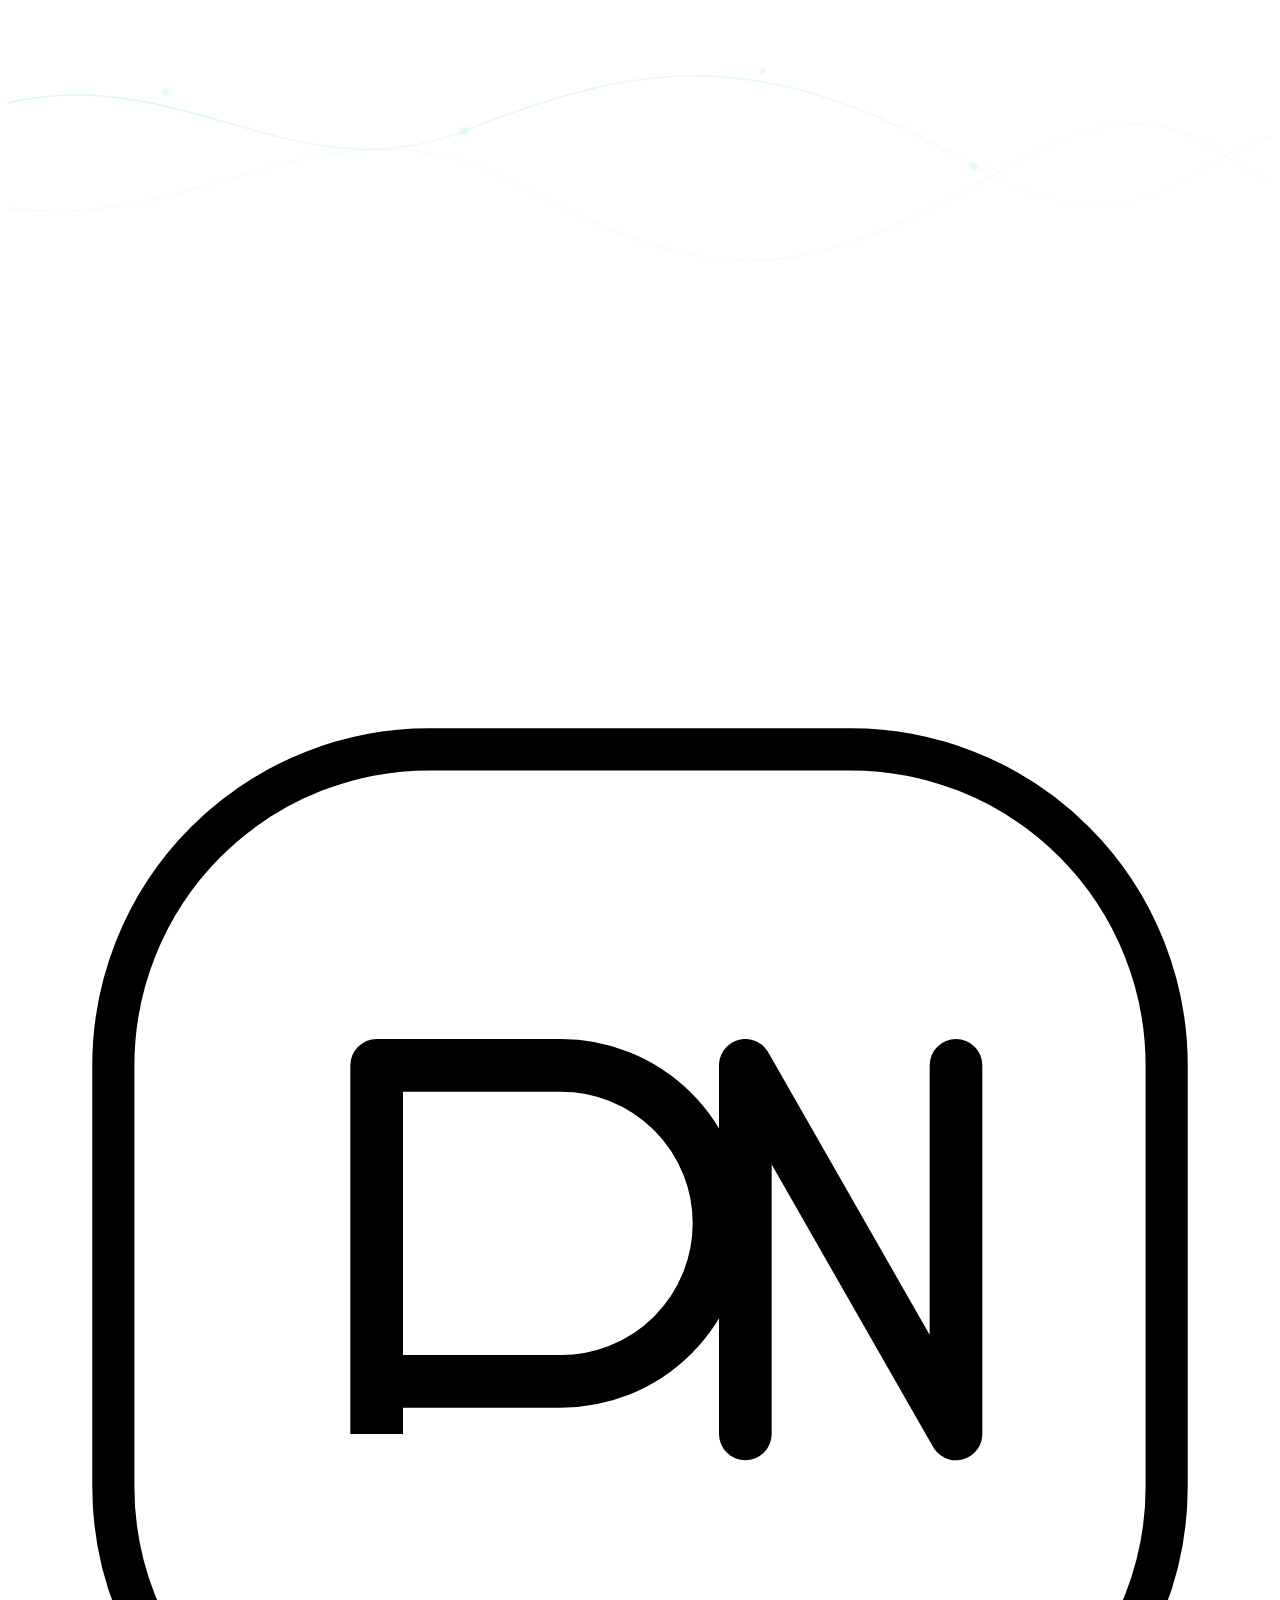
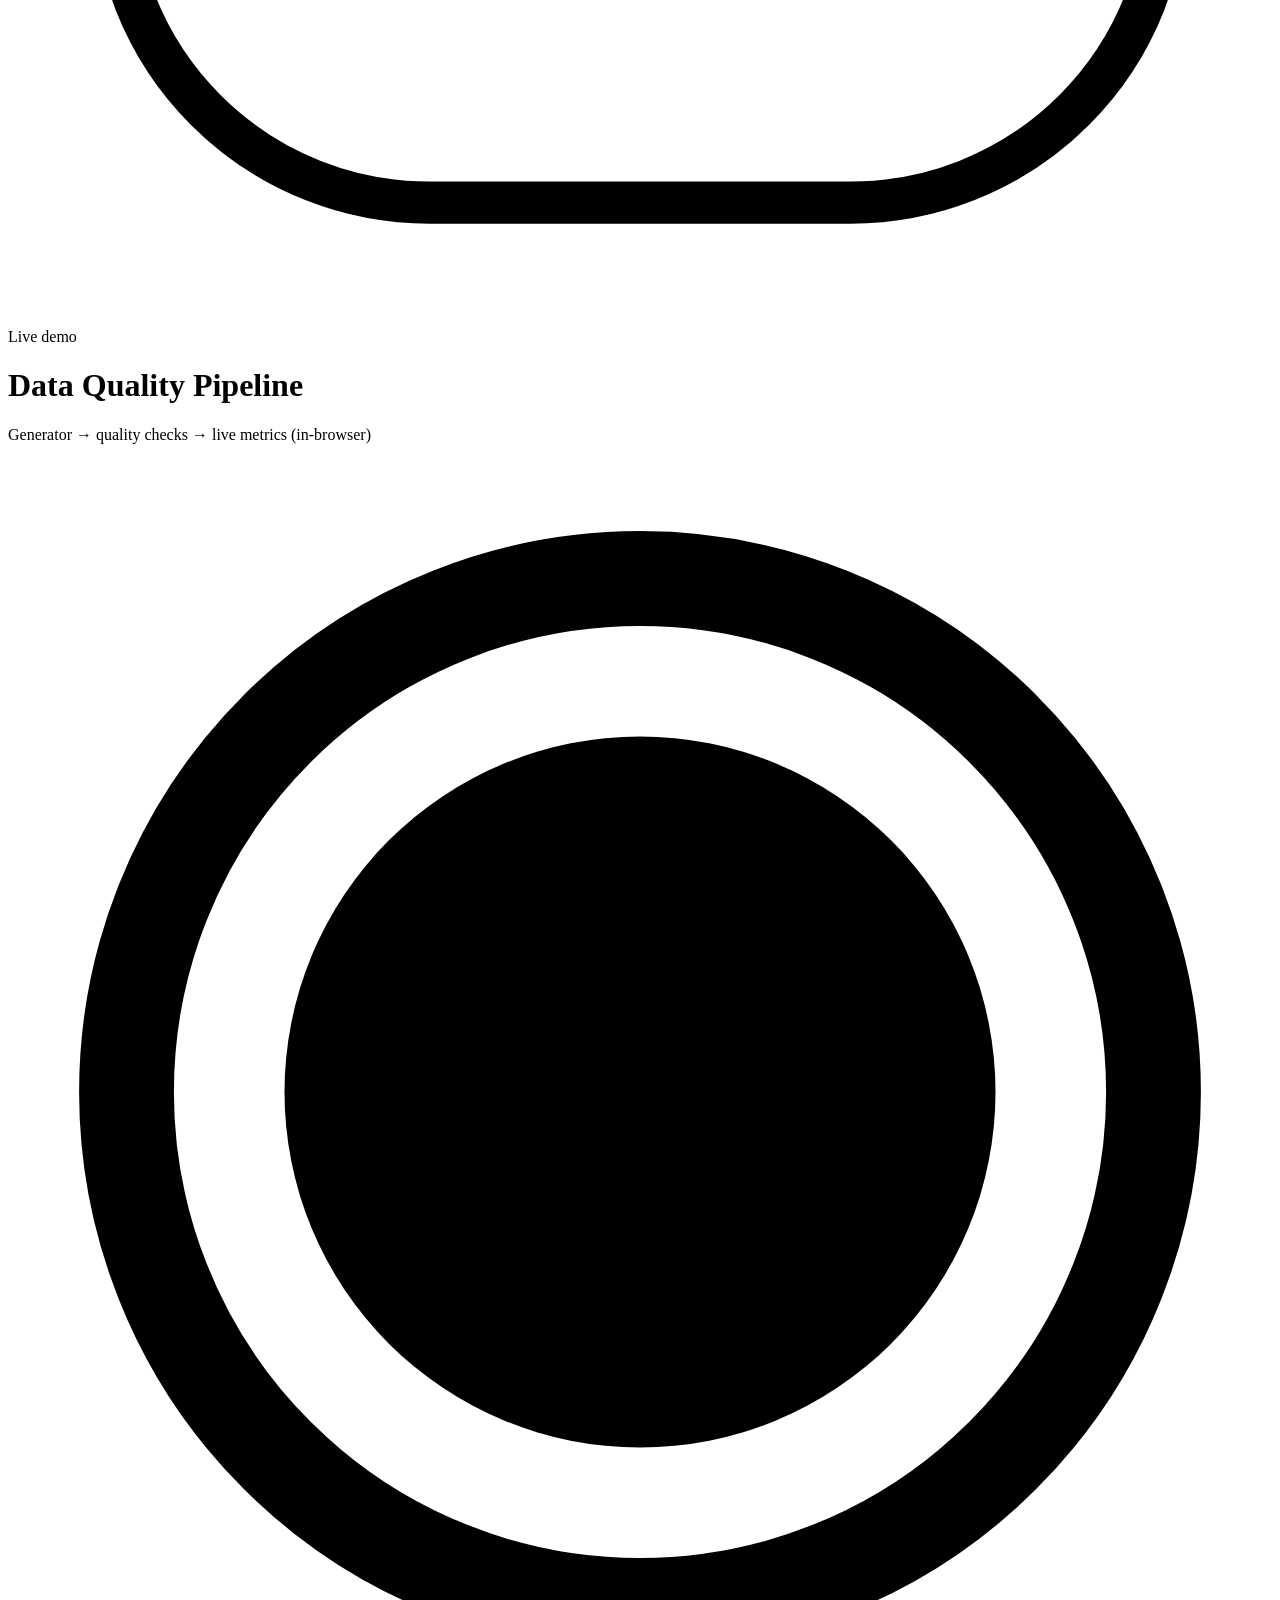
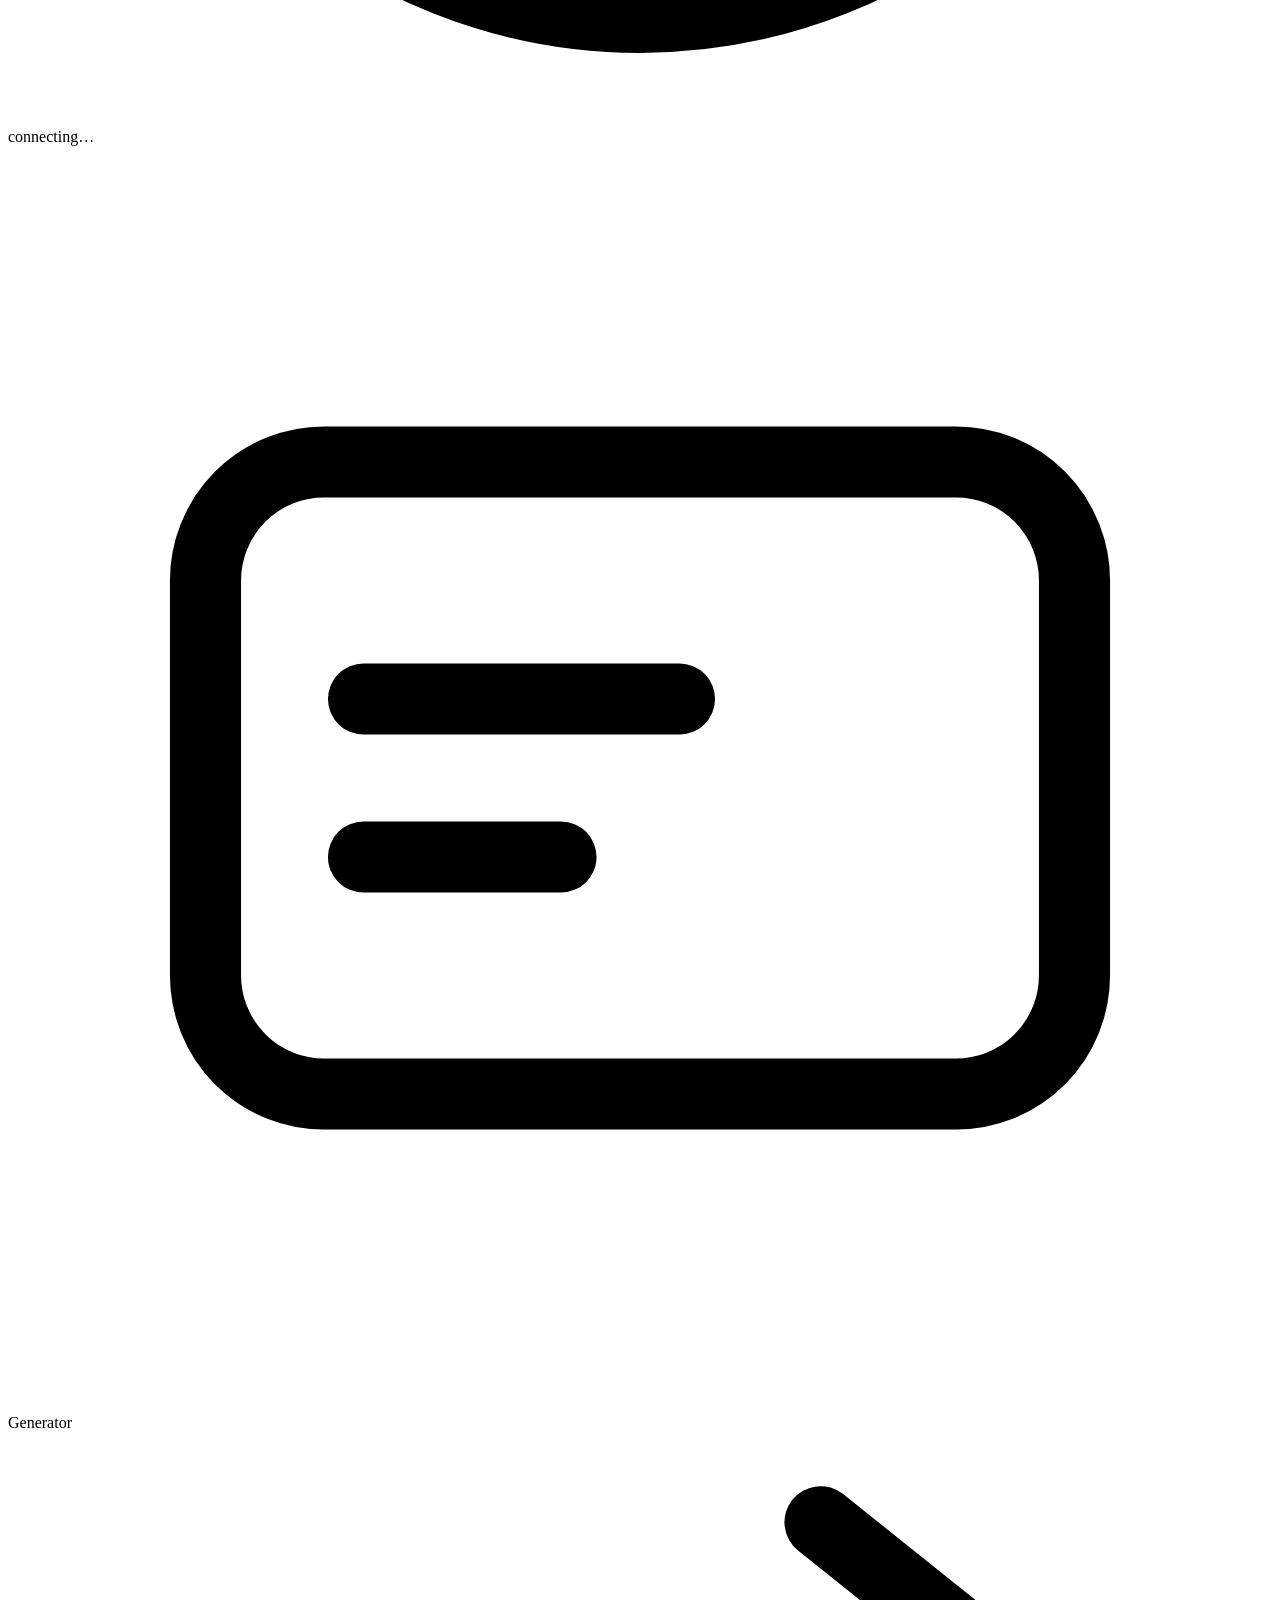
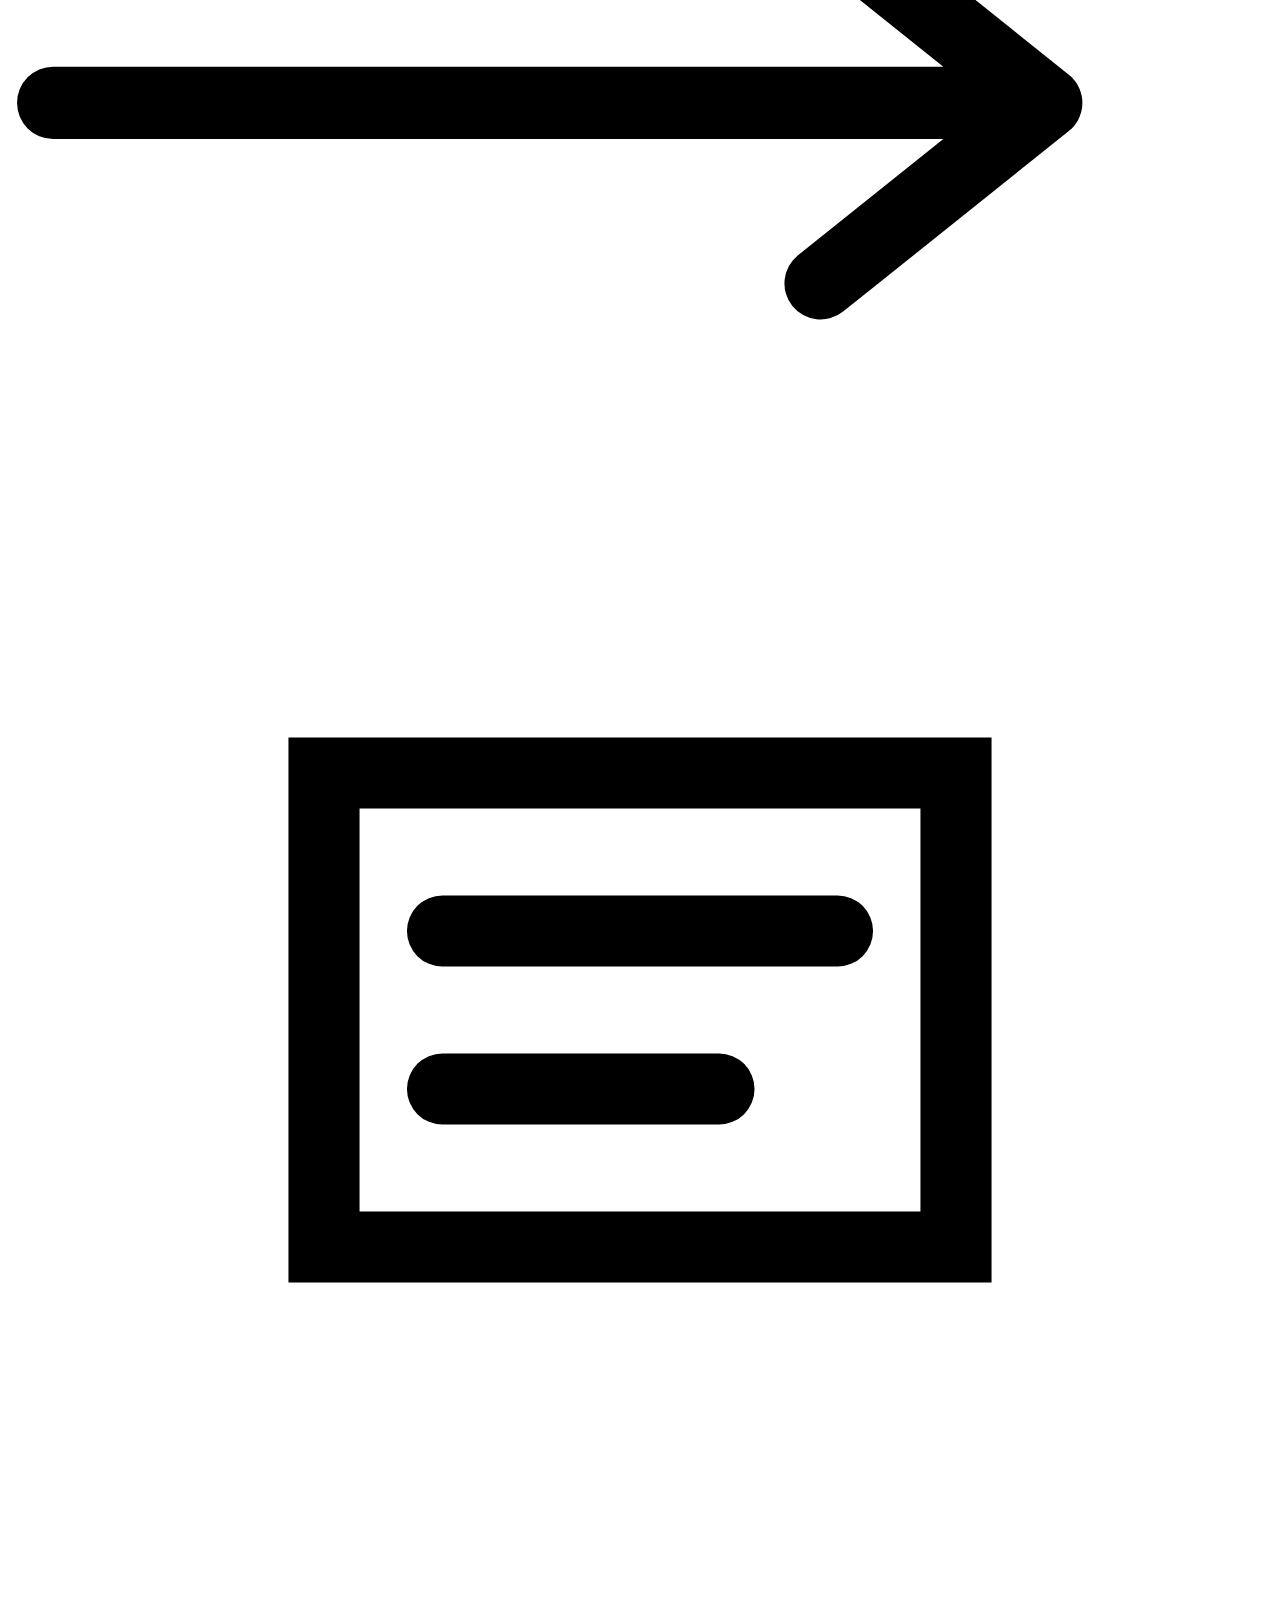
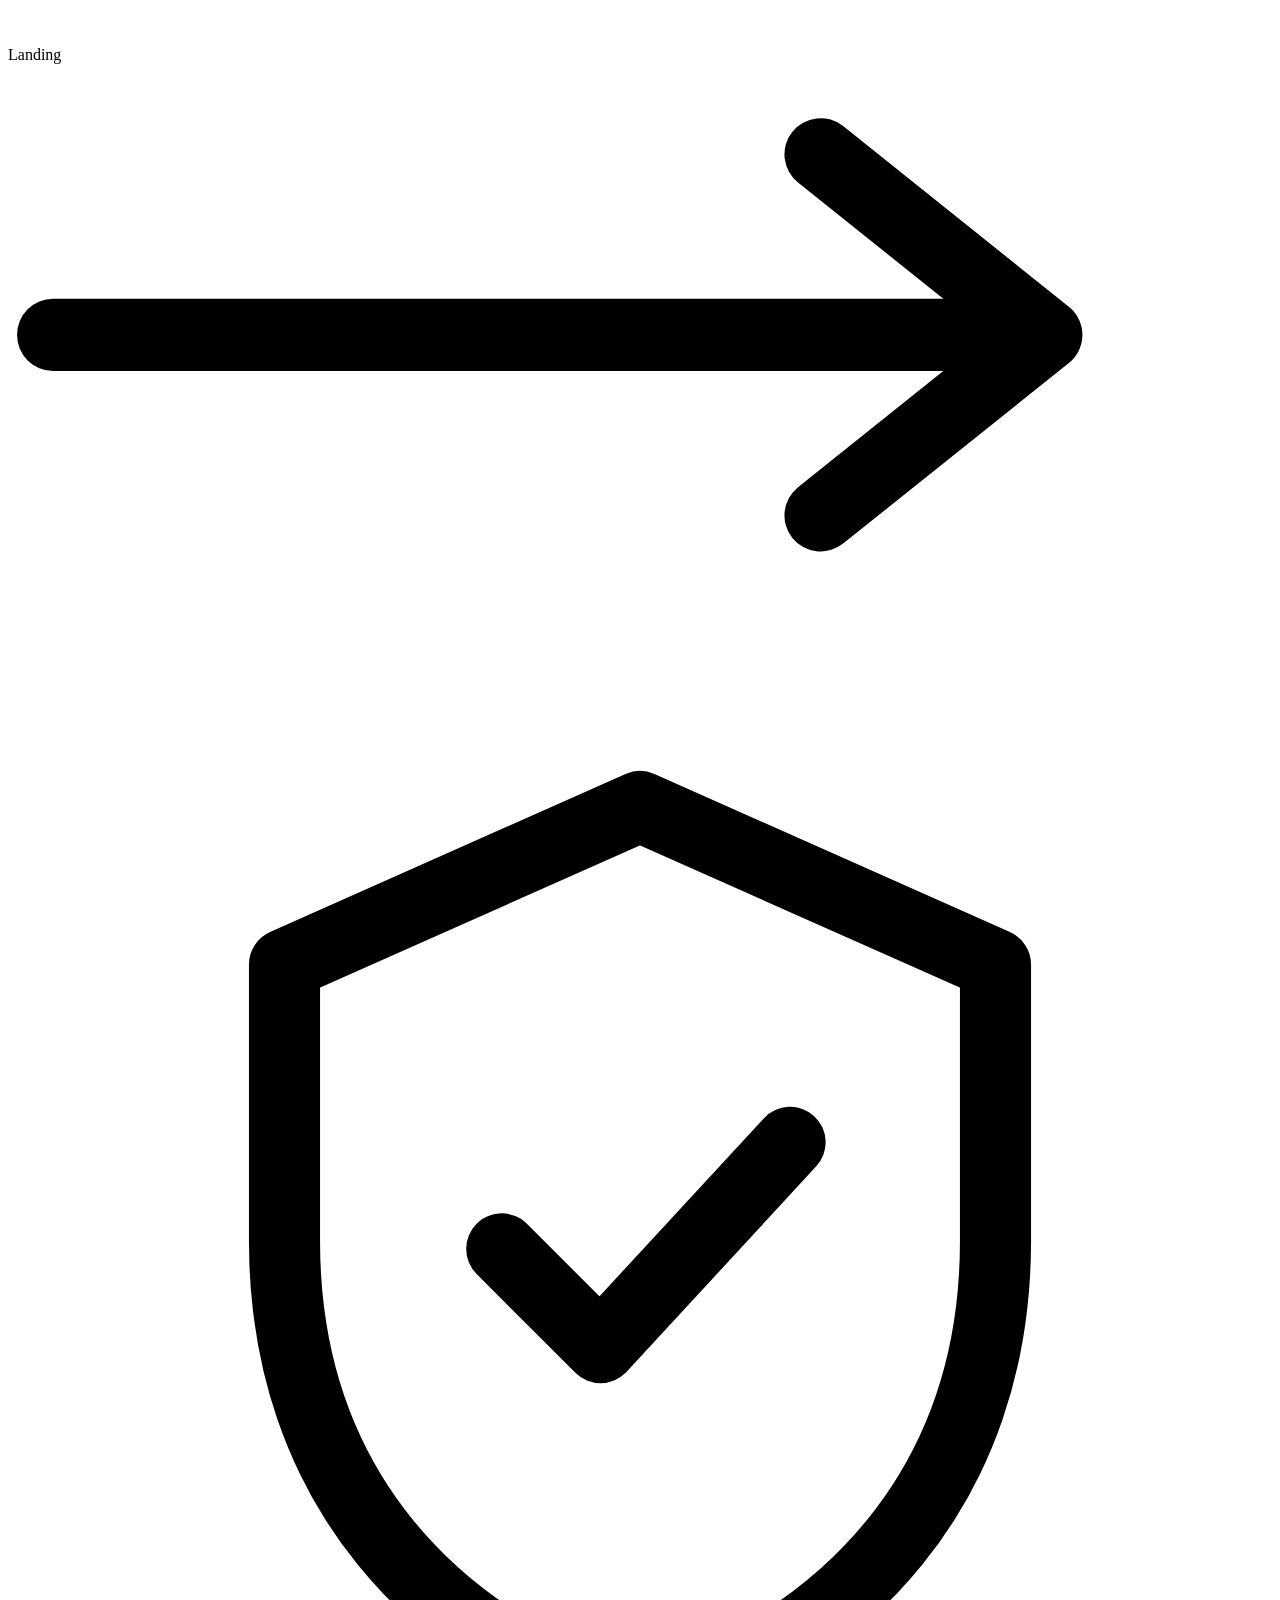
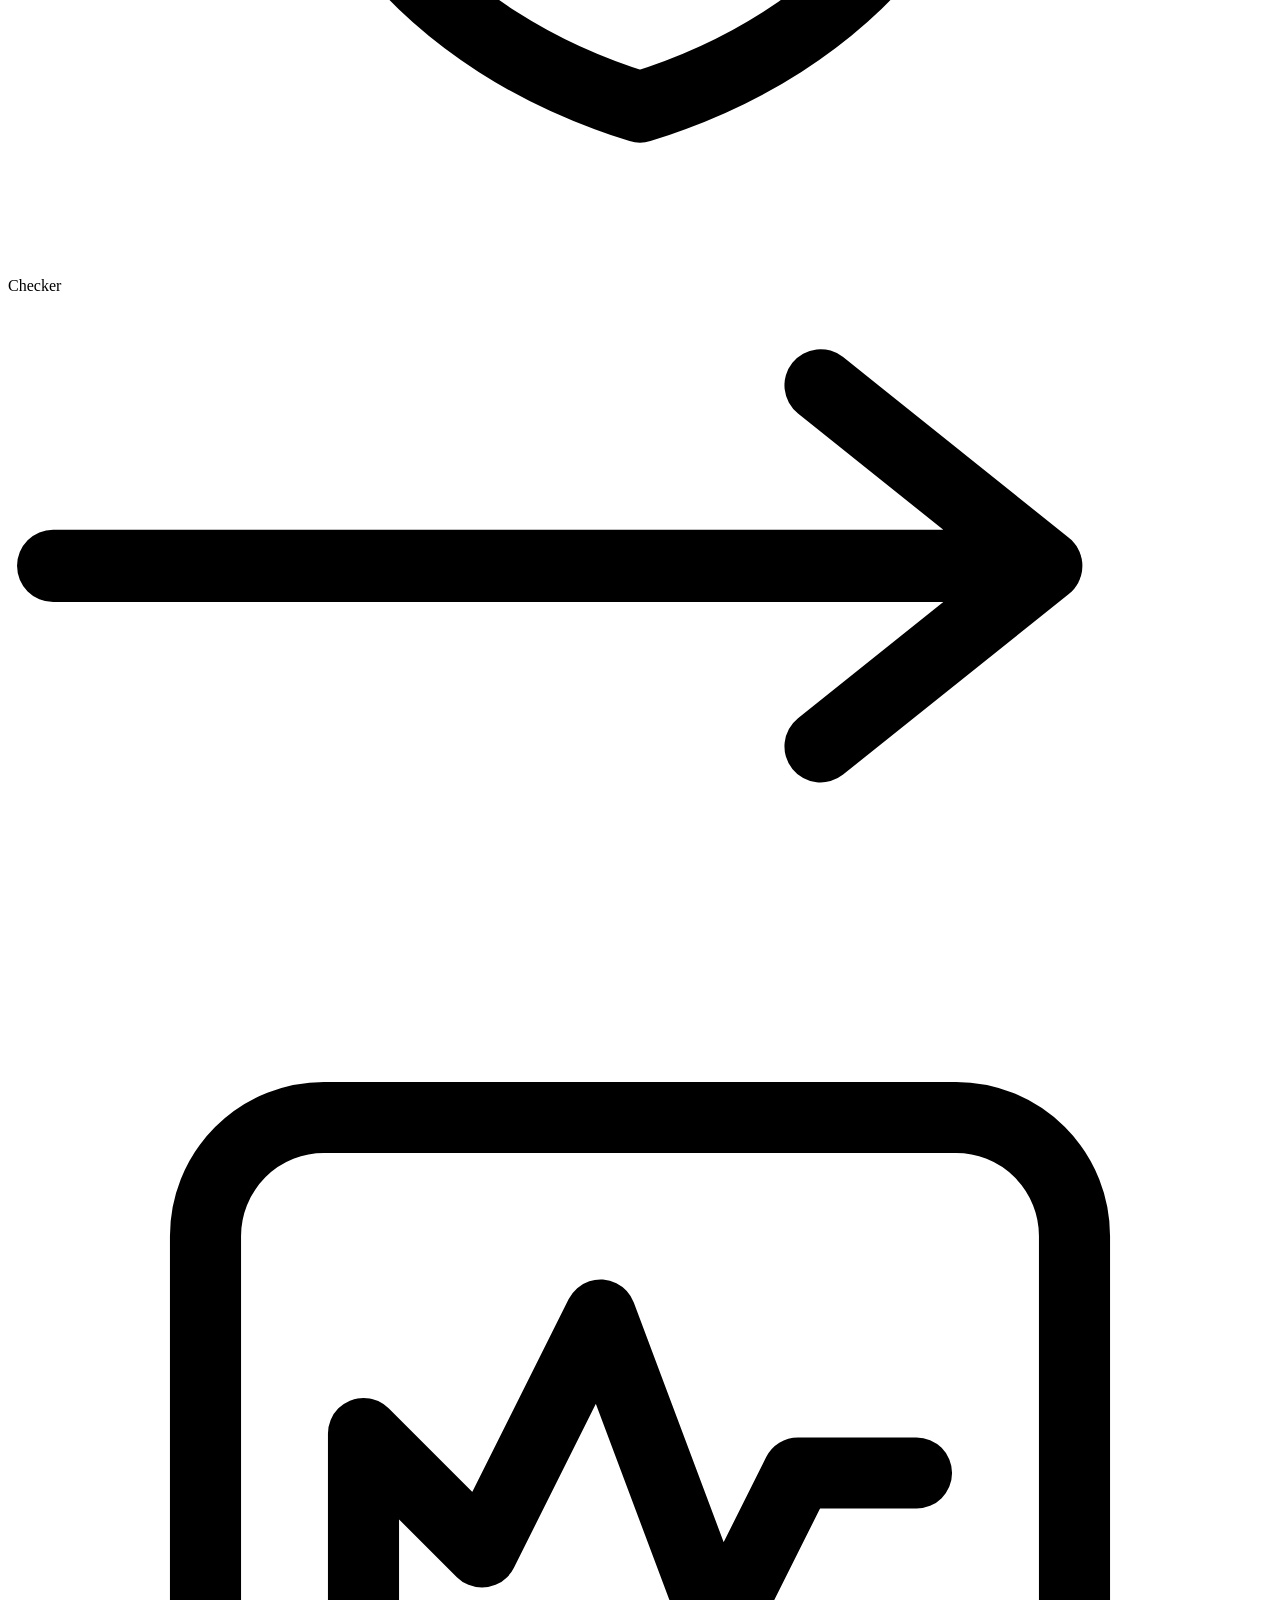
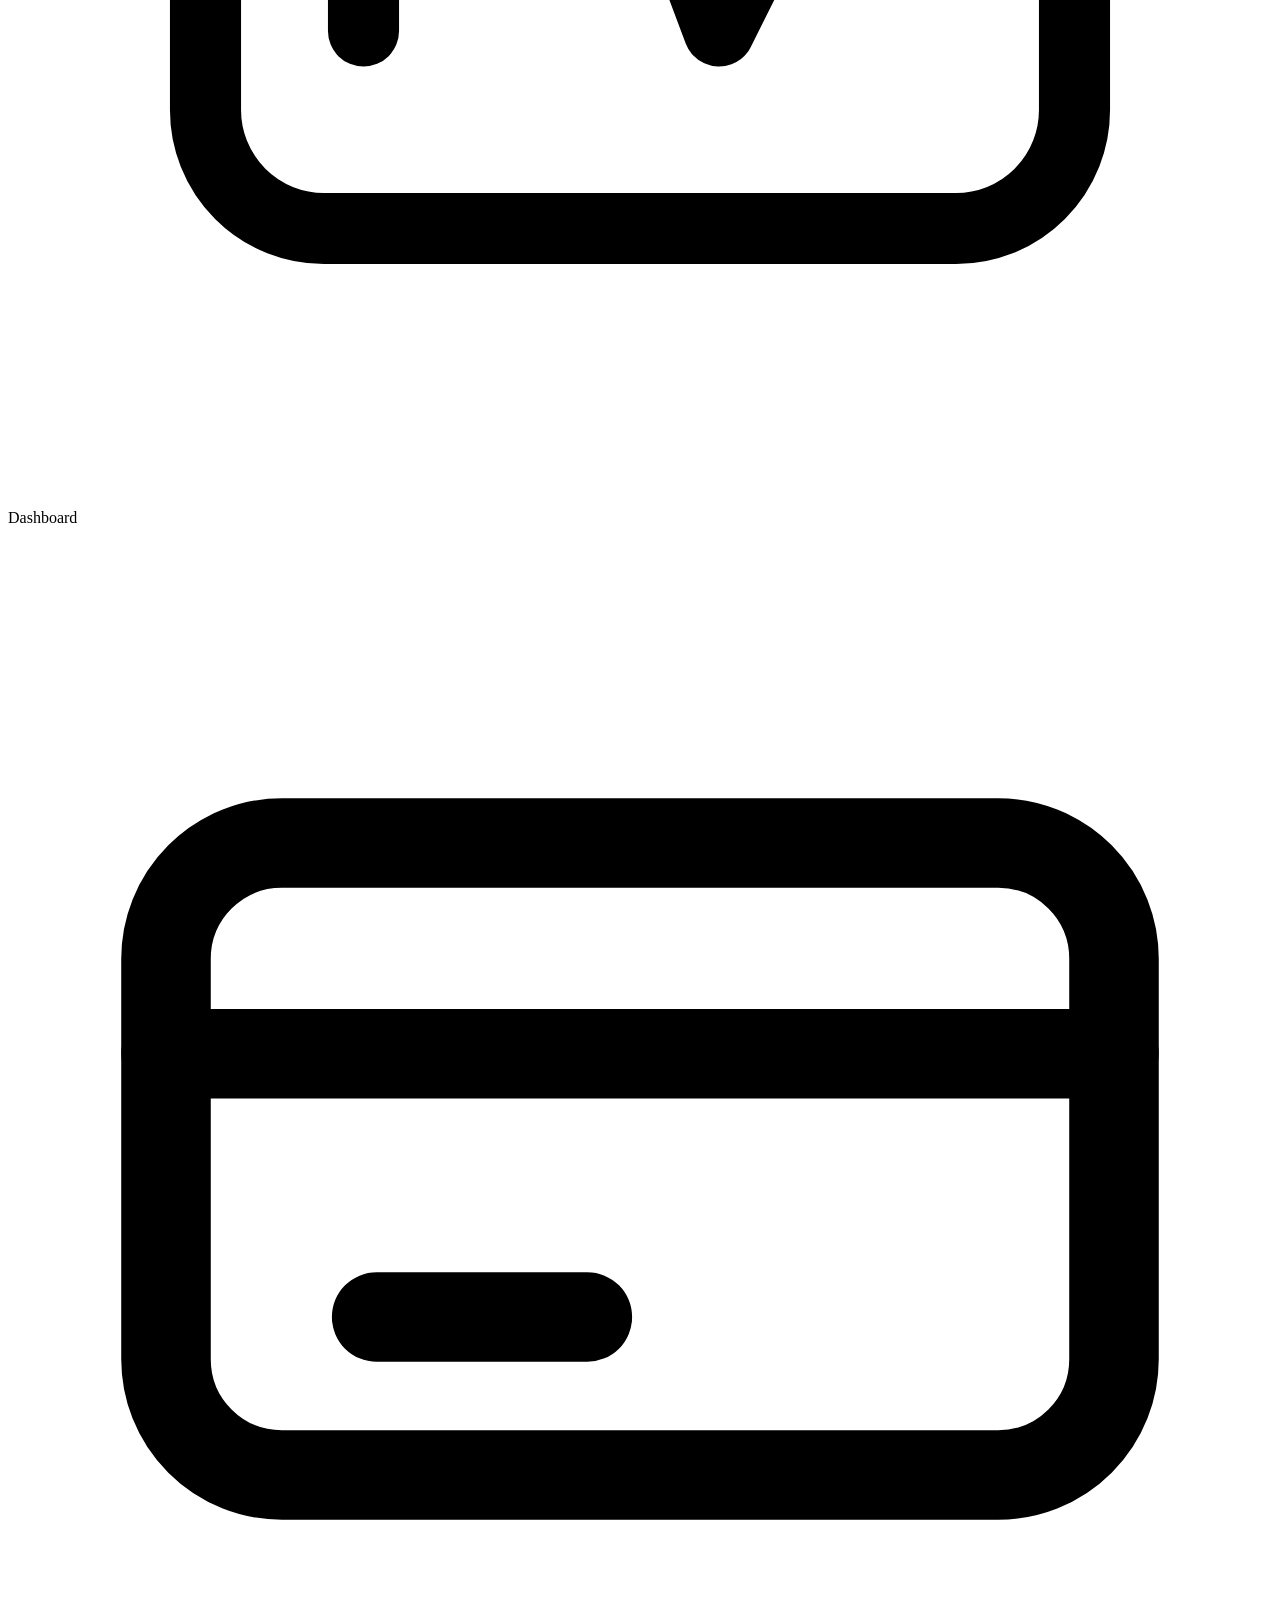
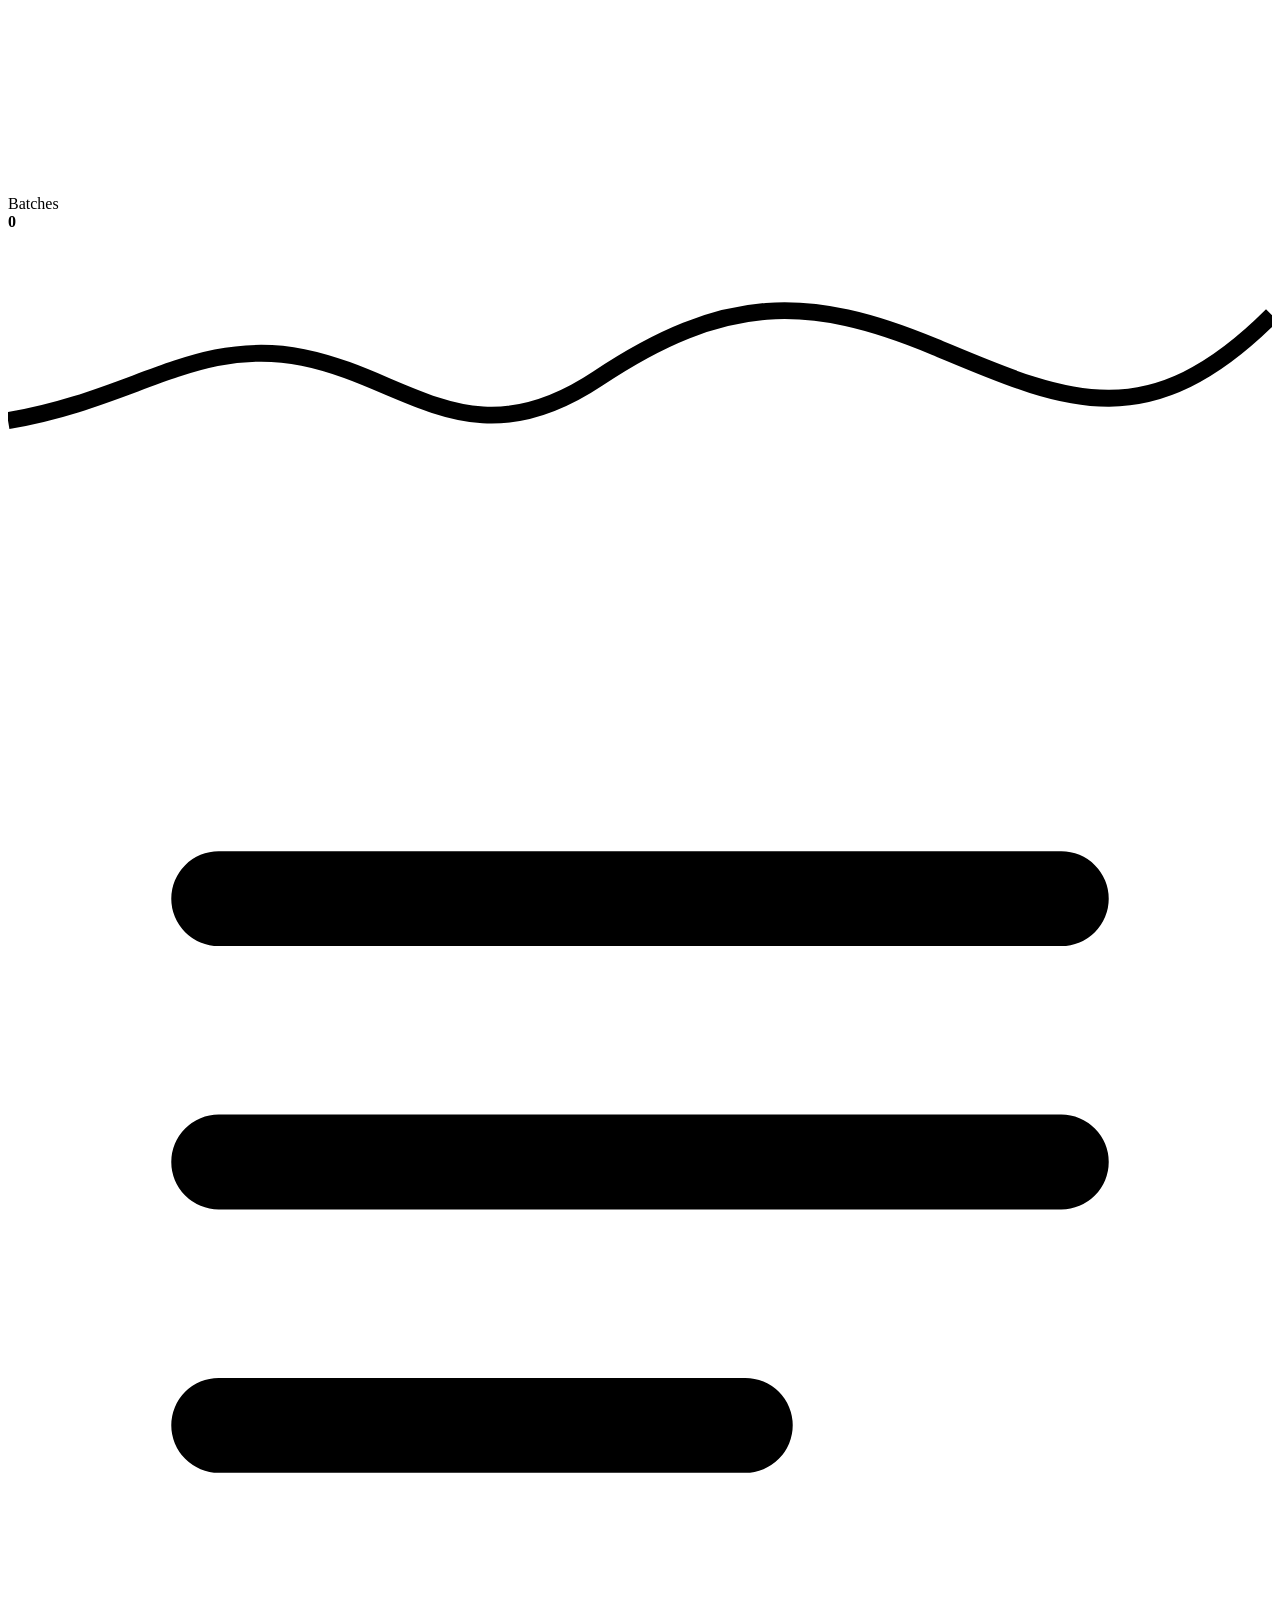
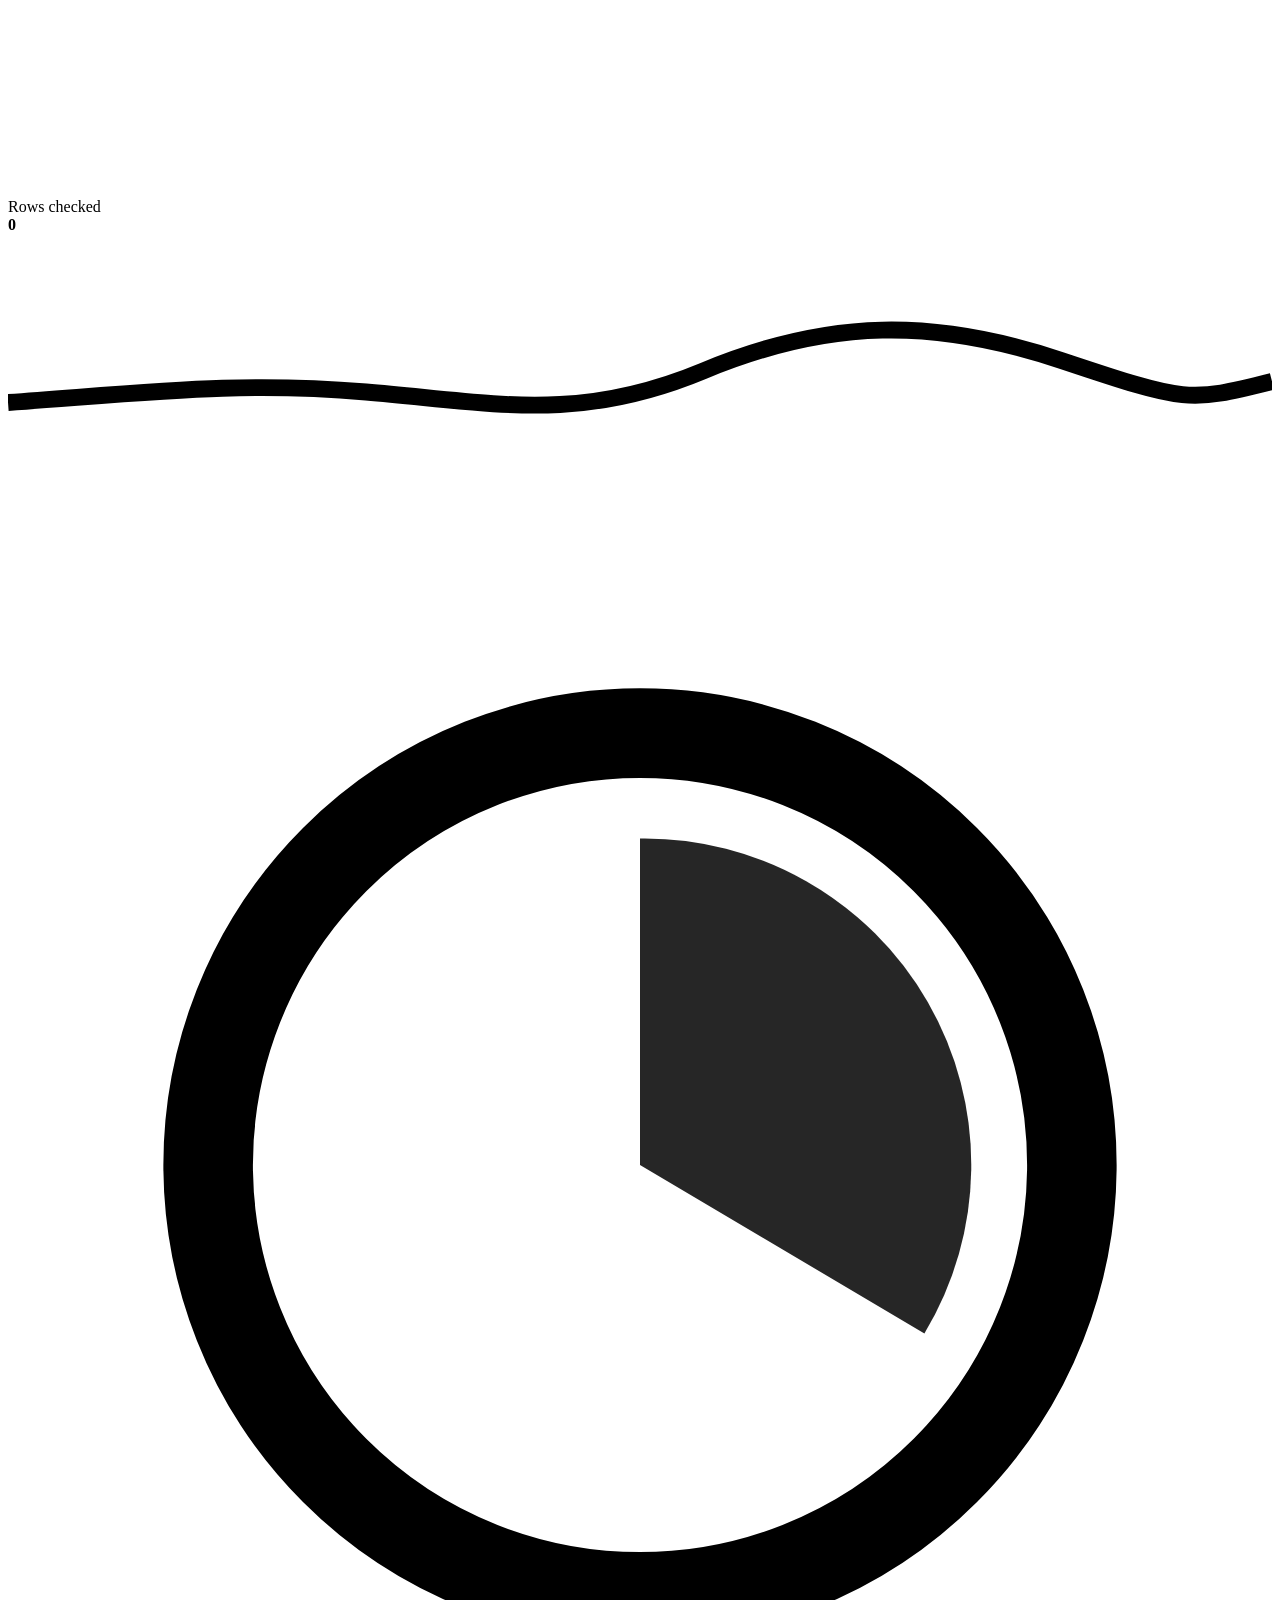
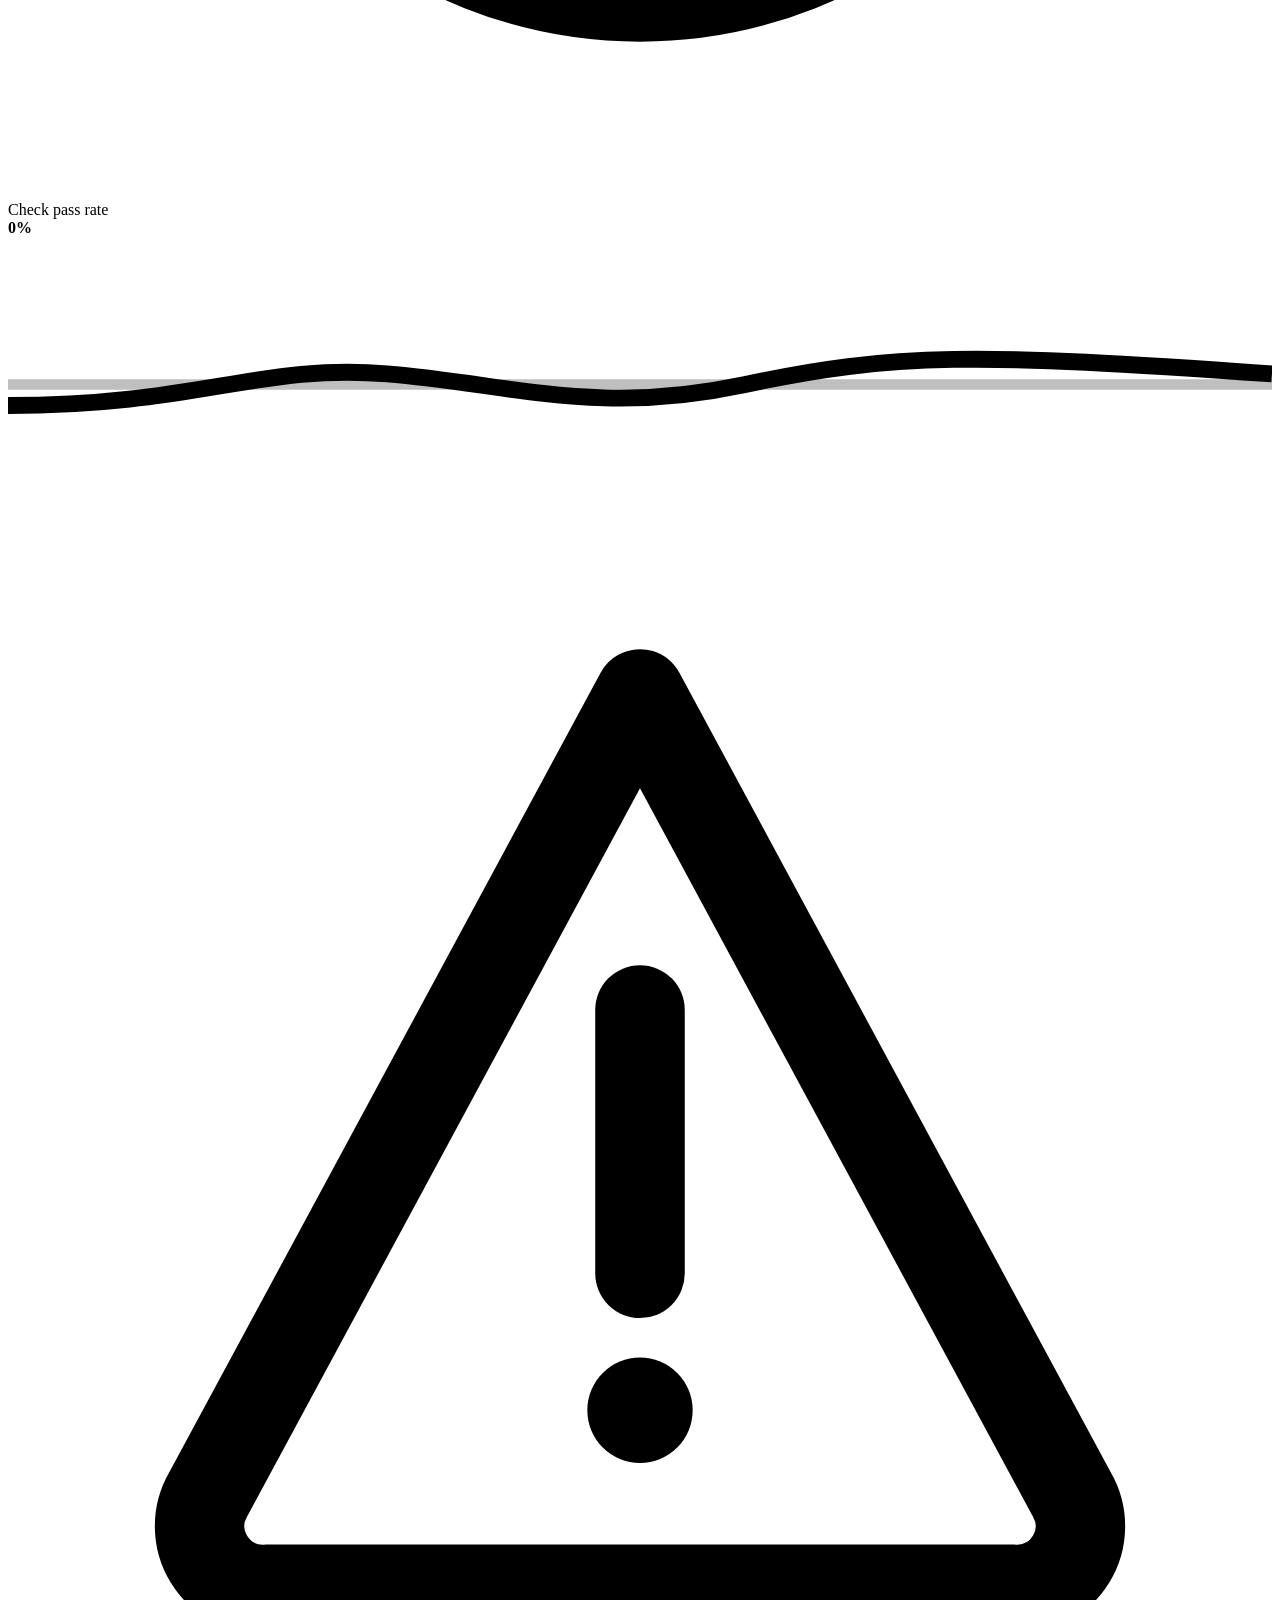
==== web/index.html @ c24642fa "Initial data quality observability pipeline. Synthetic order batches, Pandas quality suite, Redis fe" ====
<!DOCTYPE html>
<html lang="en">
<head>
  <meta charset="UTF-8" />
  <meta name="viewport" content="width=device-width, initial-scale=1.0" />
  <title>Data Quality Pipeline</title>
  <link rel="icon" href="/favicon.svg" type="image/svg+xml" />
  <link rel="stylesheet" href="/styles.css" />
</head>
<body>
  <div class="bg-art" aria-hidden="true">
    <svg viewBox="0 0 1440 720" preserveAspectRatio="xMidYMin slice">
      <defs>
        <linearGradient id="stream" x1="0" y1="0" x2="1" y2="1">
          <stop offset="0%" stop-color="#3dd6c6" stop-opacity="0.22" />
          <stop offset="100%" stop-color="#3dd6c6" stop-opacity="0" />
        </linearGradient>
      </defs>
      <path fill="none" stroke="url(#stream)" stroke-width="1.6"
        d="M-40 120 C 180 40, 320 220, 520 140 S 860 40, 1100 180 S 1380 80, 1520 160" />
      <path fill="none" stroke="#3dd6c6" stroke-opacity="0.08" stroke-width="1.2"
        d="M-40 220 C 200 280, 360 80, 580 200 S 900 320, 1140 180 S 1400 260, 1520 200" />
      <g fill="#3dd6c6" fill-opacity="0.12">
        <circle cx="180" cy="96" r="4" />
        <circle cx="520" cy="140" r="5" />
        <circle cx="860" cy="72" r="3.5" />
        <circle cx="1100" cy="180" r="4.5" />
      </g>
    </svg>
  </div>

  <header class="top">
    <div class="brand">
      <span class="logo" aria-hidden="true">
        <svg viewBox="0 0 48 48">
          <rect x="4" y="4" width="40" height="40" rx="12" fill="none" stroke="currentColor" stroke-width="1.6" />
          <path d="M14 30 V16 h7 a6 6 0 0 1 0 12H14" fill="none" stroke="currentColor" stroke-width="2" stroke-linejoin="round" />
          <path d="M28 30 V16 M28 16 l8 14 M36 16 v14" fill="none" stroke="currentColor" stroke-width="2" stroke-linecap="round" stroke-linejoin="round" />
        </svg>
      </span>
      <div>
        <p class="eyebrow">Live demo</p>
        <h1>Data Quality Pipeline</h1>
        <p class="sub">Generator → quality checks → live metrics (in-browser)</p>
      </div>
    </div>
    <div class="status" id="status">
      <svg class="status-dot" viewBox="0 0 16 16" aria-hidden="true">
        <circle cx="8" cy="8" r="4.5" fill="currentColor" />
        <circle class="status-ring" cx="8" cy="8" r="6.5" fill="none" stroke="currentColor" stroke-width="1.2" />
      </svg>
      <span id="statusText">connecting…</span>
    </div>
  </header>

  <section class="pipeline" aria-label="Pipeline flow">
    <div class="pipe-step">
      <svg viewBox="0 0 32 32" aria-hidden="true"><rect x="5" y="8" width="22" height="16" rx="3" fill="none" stroke="currentColor" stroke-width="1.8"/><path d="M9 14h8M9 18h5" stroke="currentColor" stroke-width="1.8" stroke-linecap="round"/></svg>
      Generator
    </div>
    <svg class="pipe-arrow" viewBox="0 0 28 12" aria-hidden="true"><path d="M1 6h22M18 2l5 4-5 4" fill="none" stroke="currentColor" stroke-width="1.6" stroke-linecap="round" stroke-linejoin="round"/></svg>
    <div class="pipe-step">
      <svg viewBox="0 0 32 32" aria-hidden="true"><path d="M8 10h16v12H8z" fill="none" stroke="currentColor" stroke-width="1.8"/><path d="M11 14h10M11 18h7" stroke="currentColor" stroke-width="1.8" stroke-linecap="round"/></svg>
      Landing
    </div>
    <svg class="pipe-arrow" viewBox="0 0 28 12" aria-hidden="true"><path d="M1 6h22M18 2l5 4-5 4" fill="none" stroke="currentColor" stroke-width="1.6" stroke-linecap="round" stroke-linejoin="round"/></svg>
    <div class="pipe-step">
      <svg viewBox="0 0 32 32" aria-hidden="true"><path d="M16 5 7 9v7c0 6.2 3.8 10.2 9 11.8 5.2-1.6 9-5.6 9-11.8V9l-9-4z" fill="none" stroke="currentColor" stroke-width="1.8" stroke-linejoin="round"/><path d="M12.5 16.2 15 18.7l4.8-5.2" fill="none" stroke="currentColor" stroke-width="1.8" stroke-linecap="round" stroke-linejoin="round"/></svg>
      Checker
    </div>
    <svg class="pipe-arrow" viewBox="0 0 28 12" aria-hidden="true"><path d="M1 6h22M18 2l5 4-5 4" fill="none" stroke="currentColor" stroke-width="1.6" stroke-linecap="round" stroke-linejoin="round"/></svg>
    <div class="pipe-step">
      <svg viewBox="0 0 32 32" aria-hidden="true"><rect x="5" y="7" width="22" height="18" rx="3" fill="none" stroke="currentColor" stroke-width="1.8"/><path d="M9 20v-5l3 3 3-6 3 8 2-4h3" fill="none" stroke="currentColor" stroke-width="1.8" stroke-linecap="round" stroke-linejoin="round"/></svg>
      Dashboard
    </div>
  </section>

  <section class="metrics" id="metrics">
    <article class="metric tone-accent">
      <div class="metric-head">
        <span class="metric-icon" aria-hidden="true">
          <svg viewBox="0 0 24 24"><rect x="3" y="6" width="18" height="12" rx="2.2" fill="none" stroke="currentColor" stroke-width="1.7"/><path d="M3 10h18M7 15h4" stroke="currentColor" stroke-width="1.7" stroke-linecap="round"/></svg>
        </span>
        <span class="label">Batches</span>
      </div>
      <strong id="batchesTotal">0</strong>
      <svg class="metric-spark" viewBox="0 0 120 28" aria-hidden="true">
        <path d="M0 18 C12 16, 18 10, 28 12 S44 22, 56 14 S76 6, 88 11 S108 20, 120 8" fill="none" stroke="currentColor" stroke-width="1.6"/>
      </svg>
    </article>

    <article class="metric tone-accent">
      <div class="metric-head">
        <span class="metric-icon" aria-hidden="true">
          <svg viewBox="0 0 24 24"><path d="M4 7h16M4 12h16M4 17h10" fill="none" stroke="currentColor" stroke-width="1.8" stroke-linecap="round"/></svg>
        </span>
        <span class="label">Rows checked</span>
      </div>
      <strong id="rowsTotal">0</strong>
      <svg class="metric-spark" viewBox="0 0 120 28" aria-hidden="true">
        <path d="M0 16 C14 15, 22 14, 34 15 S54 18, 66 13 S88 8, 100 12 S112 16, 120 14" fill="none" stroke="currentColor" stroke-width="1.6"/>
      </svg>
    </article>

    <article class="metric tone-warn">
      <div class="metric-head">
        <span class="metric-icon" aria-hidden="true">
          <svg viewBox="0 0 24 24"><circle cx="12" cy="12" r="8.2" fill="none" stroke="currentColor" stroke-width="1.7"/><path d="M12 12 12 5.8 A6.2 6.2 0 0 1 17.4 15.2 Z" fill="currentColor" opacity="0.85"/></svg>
        </span>
        <span class="label">Check pass rate</span>
      </div>
      <strong id="passRate">0%</strong>
      <svg class="metric-spark" viewBox="0 0 120 28" aria-hidden="true">
        <path d="M0 14 H120" stroke="currentColor" stroke-opacity="0.25" stroke-width="1"/>
        <path d="M0 16 C18 16, 24 12, 36 13 S56 17, 70 14 S92 11, 120 13" fill="none" stroke="currentColor" stroke-width="1.6"/>
      </svg>
    </article>

    <article class="metric tone-danger">
      <div class="metric-head">
        <span class="metric-icon" aria-hidden="true">
          <svg viewBox="0 0 24 24"><path d="M12 3 3.8 18.2A1.2 1.2 0 0 0 4.9 20h14.2a1.2 1.2 0 0 0 1.1-1.8L12 3z" fill="none" stroke="currentColor" stroke-width="1.7" stroke-linejoin="round"/><path d="M12 9v5" stroke="currentColor" stroke-width="1.7" stroke-linecap="round"/><circle cx="12" cy="16.6" r="1" fill="currentColor"/></svg>
        </span>
        <span class="label">Failed batches</span>
      </div>
      <strong id="batchesFailed">0</strong>
      <svg class="metric-spark" viewBox="0 0 120 28" aria-hidden="true">
        <path d="M0 20 C10 19, 16 18, 24 17 S40 16, 48 10 S64 2, 72 8 S92 22, 104 12 S114 8, 120 6" fill="none" stroke="currentColor" stroke-width="1.6"/>
      </svg>
    </article>

    <article class="metric tone-accent">
      <div class="metric-head">
        <span class="metric-icon" aria-hidden="true">
          <svg viewBox="0 0 24 24"><circle cx="12" cy="13" r="7.2" fill="none" stroke="currentColor" stroke-width="1.7"/><path d="M9 4.8h6M12 13l3.2-2.2" stroke="currentColor" stroke-width="1.7" stroke-linecap="round" stroke-linejoin="round"/></svg>
        </span>
        <span class="label">Run latency p50</span>
      </div>
      <strong id="p50">0 ms</strong>
      <svg class="metric-spark" viewBox="0 0 120 28" aria-hidden="true">
        <path d="M0 16 C16 16, 28 15, 40 14 S58 4, 70 8 S92 22, 120 10" fill="none" stroke="currentColor" stroke-width="1.6"/>
      </svg>
    </article>

    <article class="metric tone-warn">
      <div class="metric-head">
        <span class="metric-icon" aria-hidden="true">
          <svg viewBox="0 0 24 24"><path d="M3 13h3l2.2-5 3.2 10 2.4-5H21" fill="none" stroke="currentColor" stroke-width="1.7" stroke-linecap="round" stroke-linejoin="round"/></svg>
        </span>
        <span class="label">Run latency p95</span>
      </div>
      <strong id="p95">0 ms</strong>
      <svg class="metric-spark" viewBox="0 0 120 28" aria-hidden="true">
        <path d="M0 15 C10 8, 18 22, 28 14 S44 6, 56 16 S76 24, 90 12 S108 10, 120 14" fill="none" stroke="currentColor" stroke-width="1.6"/>
      </svg>
    </article>
  </section>

  <section class="checks" id="checkCards" aria-label="Checks by type"></section>

  <section class="grid">
    <div class="panel">
      <h2>
        <svg viewBox="0 0 24 24" aria-hidden="true"><path d="M4 7h16M4 12h16M4 17h10" fill="none" stroke="currentColor" stroke-width="1.8" stroke-linecap="round"/></svg>
        Recent batch runs
      </h2>
      <div class="table-wrap">
        <table>
          <thead>
            <tr>
              <th>Batch</th>
              <th>Rows</th>
              <th>Pass rate</th>
              <th>Status</th>
              <th>Latency</th>
            </tr>
          </thead>
          <tbody id="runsBody"></tbody>
        </table>
      </div>
    </div>

    <div class="panel">
      <h2>
        <svg viewBox="0 0 24 24" aria-hidden="true"><path d="M12 3 3.8 18.2A1.2 1.2 0 0 0 4.9 20h14.2a1.2 1.2 0 0 0 1.1-1.8L12 3z" fill="none" stroke="currentColor" stroke-width="1.7" stroke-linejoin="round"/><path d="M12 9v5" stroke="currentColor" stroke-width="1.7" stroke-linecap="round"/><circle cx="12" cy="16.6" r="1" fill="currentColor"/></svg>
        Failed checks
      </h2>
      <ul id="failList" class="fail-list"></ul>
    </div>
  </section>

  <script src="/app.js"></script>
</body>
</html>
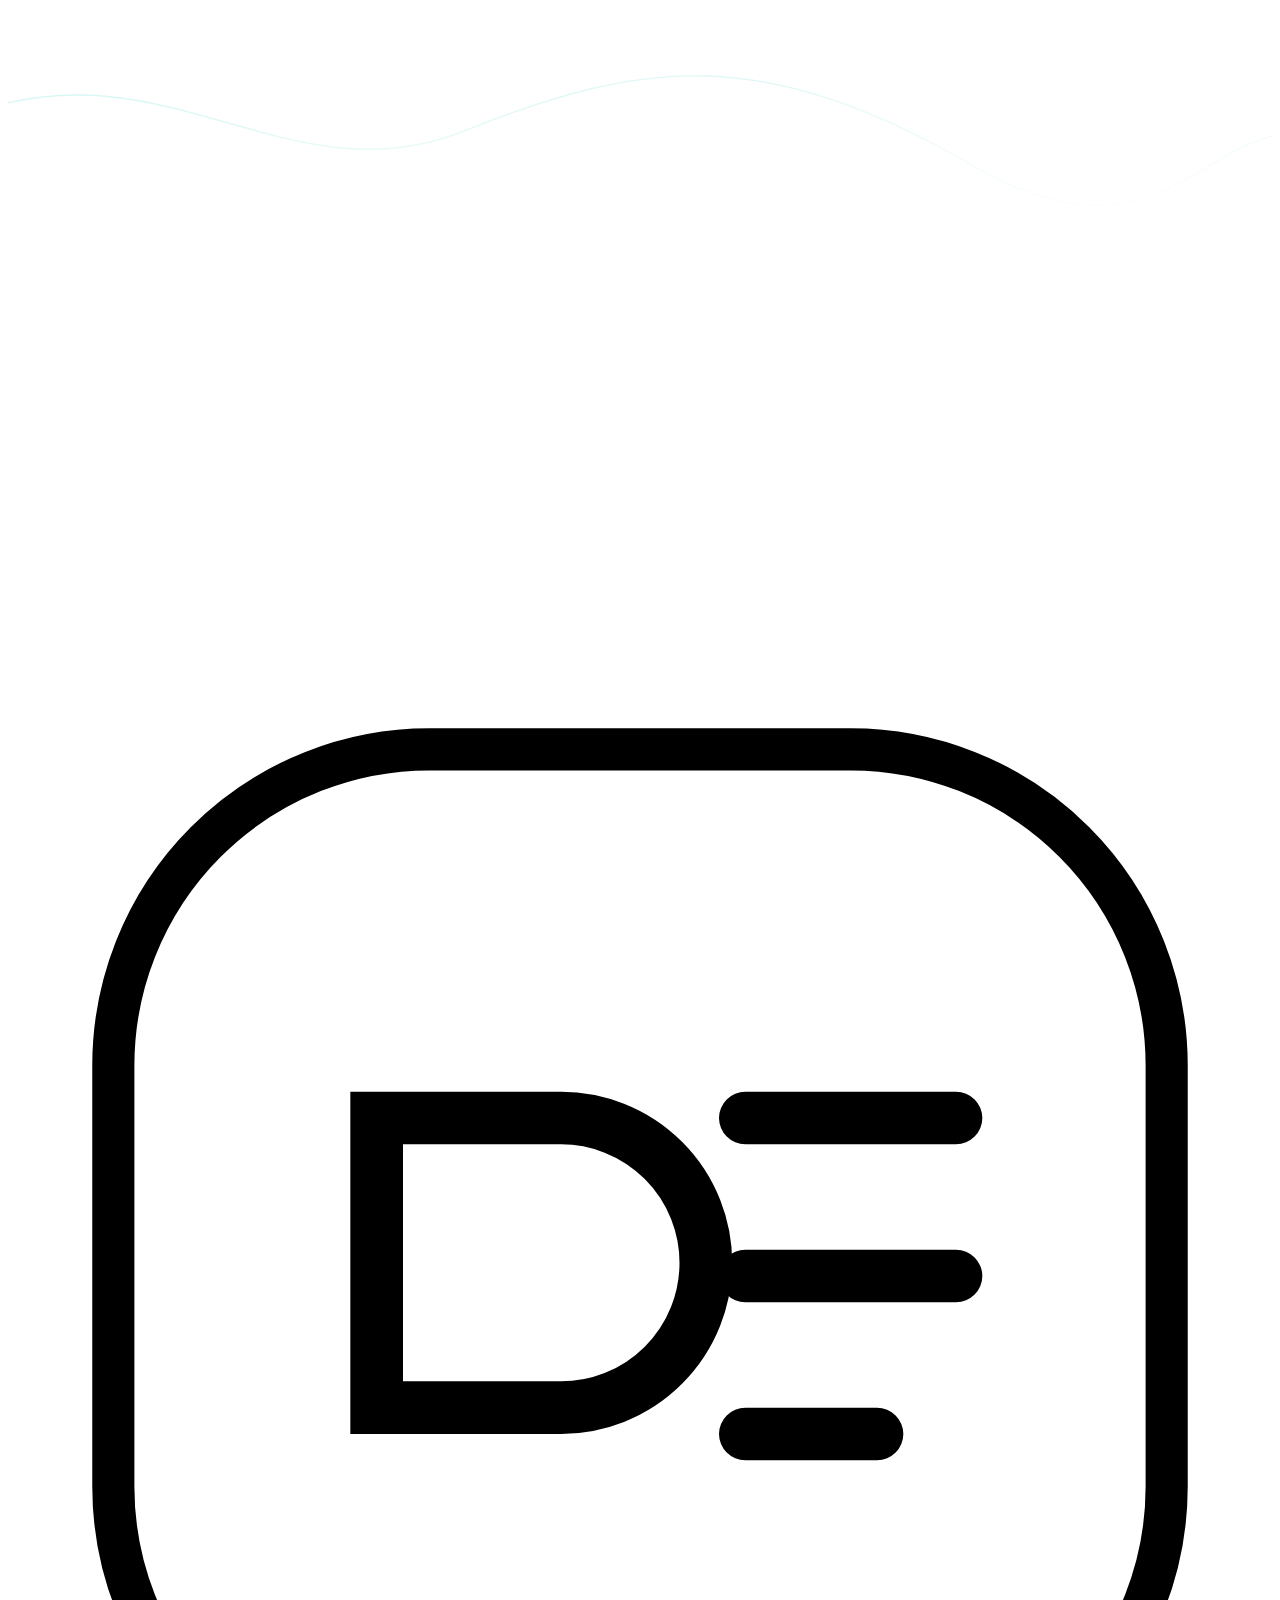
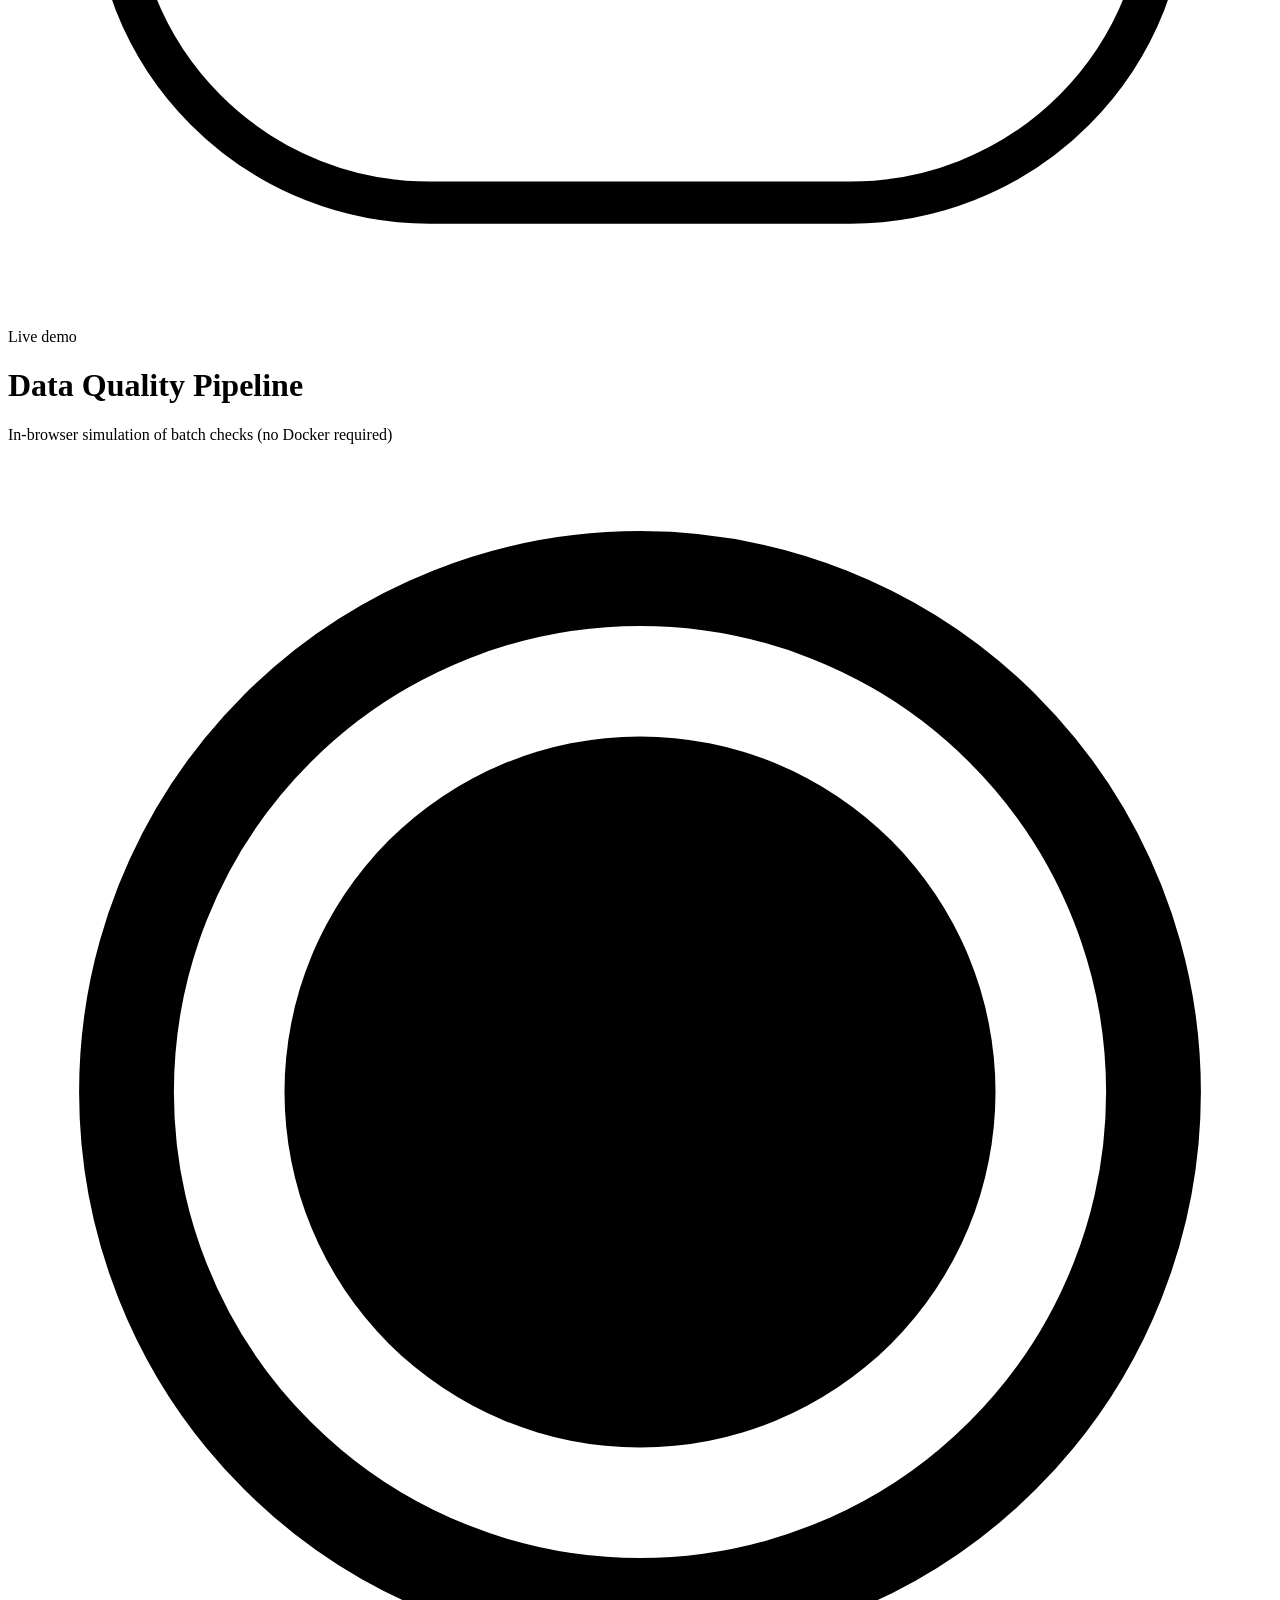
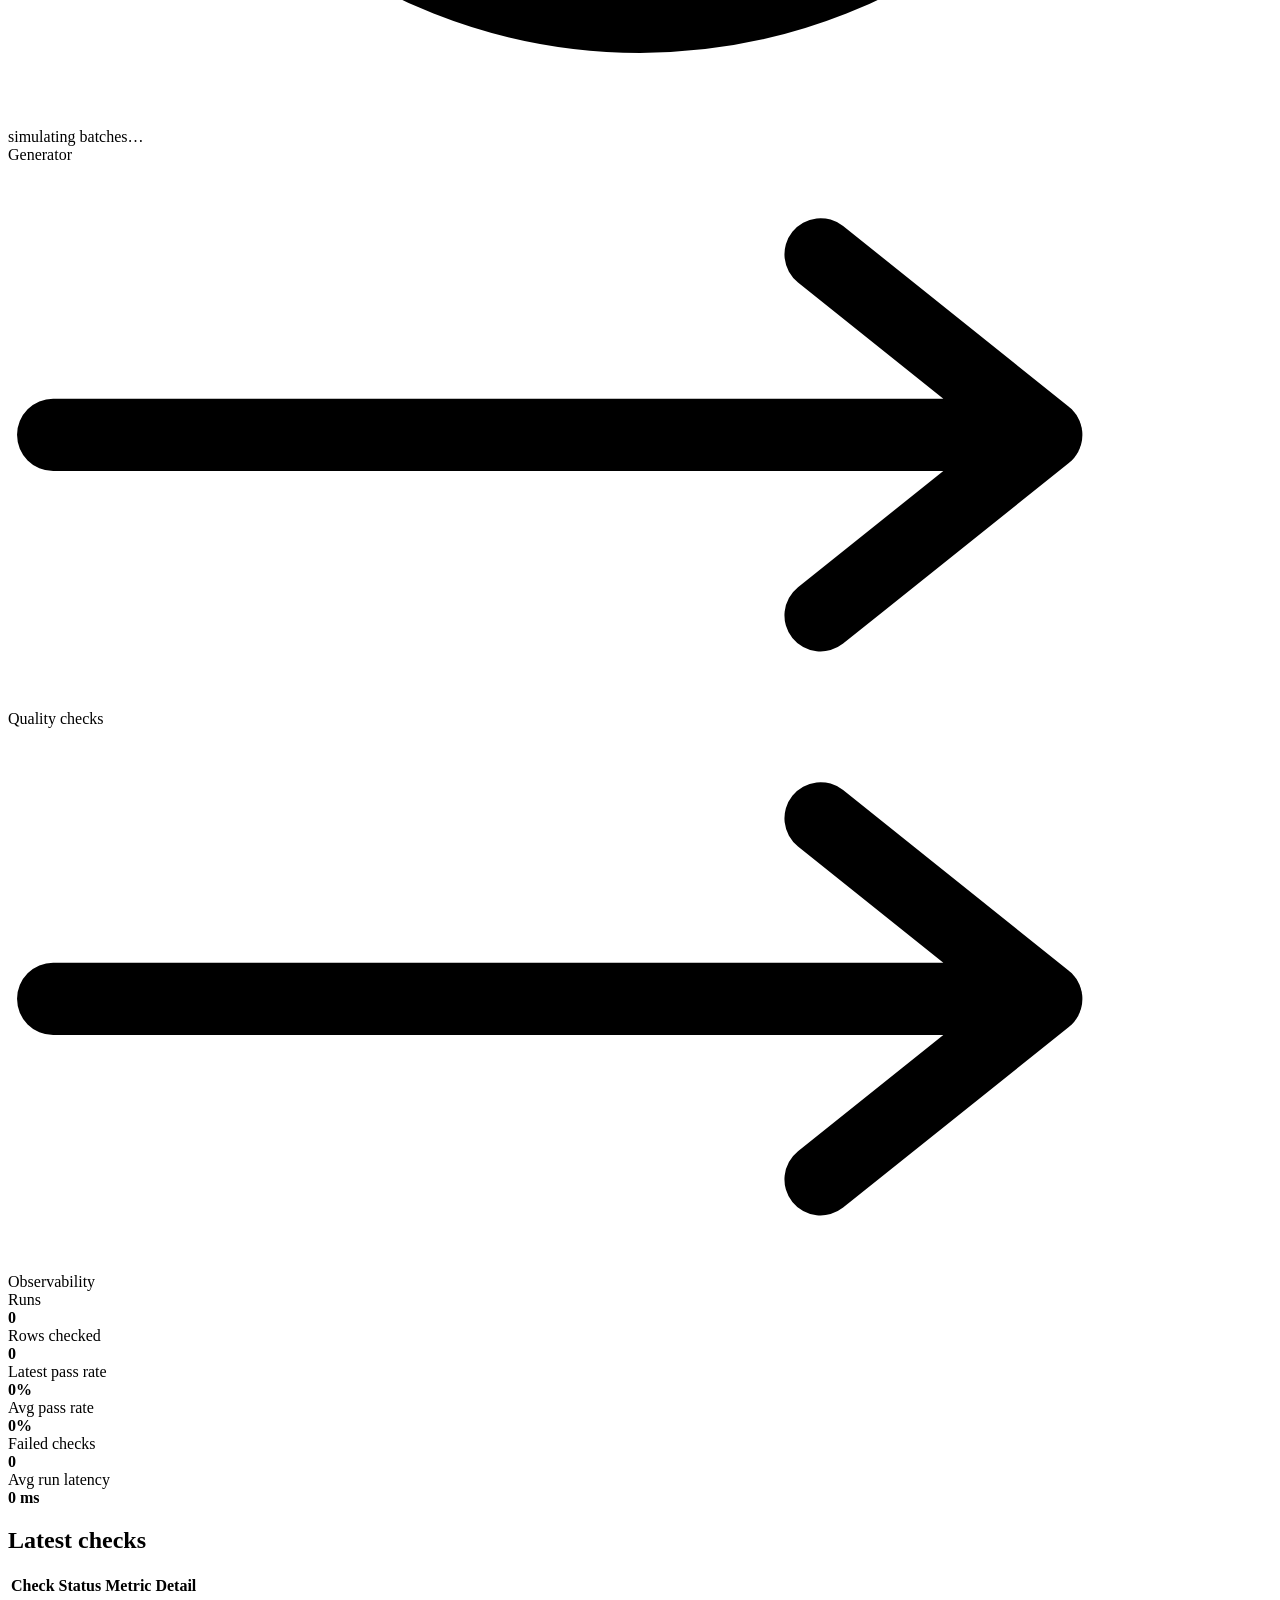
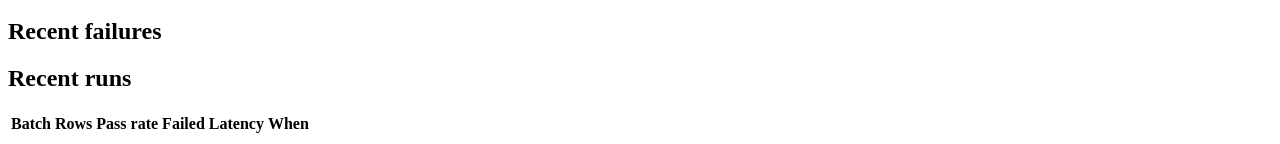
==== commit 70e16499: "Initial data quality / observability pipeline demo." ====
--- a/web/index.html
+++ b/web/index.html
@@ -18,14 +18,6 @@
       </defs>
       <path fill="none" stroke="url(#stream)" stroke-width="1.6"
         d="M-40 120 C 180 40, 320 220, 520 140 S 860 40, 1100 180 S 1380 80, 1520 160" />
-      <path fill="none" stroke="#3dd6c6" stroke-opacity="0.08" stroke-width="1.2"
-        d="M-40 220 C 200 280, 360 80, 580 200 S 900 320, 1140 180 S 1400 260, 1520 200" />
-      <g fill="#3dd6c6" fill-opacity="0.12">
-        <circle cx="180" cy="96" r="4" />
-        <circle cx="520" cy="140" r="5" />
-        <circle cx="860" cy="72" r="3.5" />
-        <circle cx="1100" cy="180" r="4.5" />
-      </g>
     </svg>
   </div>
 
@@ -34,158 +26,67 @@
       <span class="logo" aria-hidden="true">
         <svg viewBox="0 0 48 48">
           <rect x="4" y="4" width="40" height="40" rx="12" fill="none" stroke="currentColor" stroke-width="1.6" />
-          <path d="M14 30 V16 h7 a6 6 0 0 1 0 12H14" fill="none" stroke="currentColor" stroke-width="2" stroke-linejoin="round" />
-          <path d="M28 30 V16 M28 16 l8 14 M36 16 v14" fill="none" stroke="currentColor" stroke-width="2" stroke-linecap="round" stroke-linejoin="round" />
+          <path d="M14 30 V18 h7 a5.5 5.5 0 0 1 0 11H14" fill="none" stroke="currentColor" stroke-width="2" />
+          <path d="M28 18h8M28 24h8M28 30h5" fill="none" stroke="currentColor" stroke-width="2" stroke-linecap="round" />
         </svg>
       </span>
       <div>
         <p class="eyebrow">Live demo</p>
         <h1>Data Quality Pipeline</h1>
-        <p class="sub">Generator → quality checks → live metrics (in-browser)</p>
+        <p class="sub">In-browser simulation of batch checks (no Docker required)</p>
       </div>
     </div>
-    <div class="status" id="status">
+    <div class="status ok" id="status">
       <svg class="status-dot" viewBox="0 0 16 16" aria-hidden="true">
         <circle cx="8" cy="8" r="4.5" fill="currentColor" />
         <circle class="status-ring" cx="8" cy="8" r="6.5" fill="none" stroke="currentColor" stroke-width="1.2" />
       </svg>
-      <span id="statusText">connecting…</span>
+      <span id="statusText">simulating batches…</span>
     </div>
   </header>
 
   <section class="pipeline" aria-label="Pipeline flow">
-    <div class="pipe-step">
-      <svg viewBox="0 0 32 32" aria-hidden="true"><rect x="5" y="8" width="22" height="16" rx="3" fill="none" stroke="currentColor" stroke-width="1.8"/><path d="M9 14h8M9 18h5" stroke="currentColor" stroke-width="1.8" stroke-linecap="round"/></svg>
-      Generator
+    <div class="pipe-step">Generator</div>
+    <svg class="pipe-arrow" viewBox="0 0 28 12" aria-hidden="true"><path d="M1 6h22M18 2l5 4-5 4" fill="none" stroke="currentColor" stroke-width="1.6" stroke-linecap="round" stroke-linejoin="round"/></svg>
+    <div class="pipe-step">Quality checks</div>
+    <svg class="pipe-arrow" viewBox="0 0 28 12" aria-hidden="true"><path d="M1 6h22M18 2l5 4-5 4" fill="none" stroke="currentColor" stroke-width="1.6" stroke-linecap="round" stroke-linejoin="round"/></svg>
+    <div class="pipe-step">Observability</div>
+  </section>
+
+  <section class="metrics">
+    <article class="metric tone-accent"><div class="metric-head"><span class="label">Runs</span></div><strong id="runsTotal">0</strong></article>
+    <article class="metric tone-accent"><div class="metric-head"><span class="label">Rows checked</span></div><strong id="rowsTotal">0</strong></article>
+    <article class="metric tone-warn"><div class="metric-head"><span class="label">Latest pass rate</span></div><strong id="passRate">0%</strong></article>
+    <article class="metric tone-accent"><div class="metric-head"><span class="label">Avg pass rate</span></div><strong id="avgPass">0%</strong></article>
+    <article class="metric tone-danger"><div class="metric-head"><span class="label">Failed checks</span></div><strong id="failedTotal">0</strong></article>
+    <article class="metric tone-accent"><div class="metric-head"><span class="label">Avg run latency</span></div><strong id="avgDuration">0 ms</strong></article>
+  </section>
+
+  <section class="grid">
+    <div class="panel">
+      <h2>Latest checks</h2>
+      <div class="table-wrap">
+        <table>
+          <thead><tr><th>Check</th><th>Status</th><th>Metric</th><th>Detail</th></tr></thead>
+          <tbody id="checksBody"></tbody>
+        </table>
+      </div>
     </div>
-    <svg class="pipe-arrow" viewBox="0 0 28 12" aria-hidden="true"><path d="M1 6h22M18 2l5 4-5 4" fill="none" stroke="currentColor" stroke-width="1.6" stroke-linecap="round" stroke-linejoin="round"/></svg>
-    <div class="pipe-step">
-      <svg viewBox="0 0 32 32" aria-hidden="true"><path d="M8 10h16v12H8z" fill="none" stroke="currentColor" stroke-width="1.8"/><path d="M11 14h10M11 18h7" stroke="currentColor" stroke-width="1.8" stroke-linecap="round"/></svg>
-      Landing
-    </div>
-    <svg class="pipe-arrow" viewBox="0 0 28 12" aria-hidden="true"><path d="M1 6h22M18 2l5 4-5 4" fill="none" stroke="currentColor" stroke-width="1.6" stroke-linecap="round" stroke-linejoin="round"/></svg>
-    <div class="pipe-step">
-      <svg viewBox="0 0 32 32" aria-hidden="true"><path d="M16 5 7 9v7c0 6.2 3.8 10.2 9 11.8 5.2-1.6 9-5.6 9-11.8V9l-9-4z" fill="none" stroke="currentColor" stroke-width="1.8" stroke-linejoin="round"/><path d="M12.5 16.2 15 18.7l4.8-5.2" fill="none" stroke="currentColor" stroke-width="1.8" stroke-linecap="round" stroke-linejoin="round"/></svg>
-      Checker
-    </div>
-    <svg class="pipe-arrow" viewBox="0 0 28 12" aria-hidden="true"><path d="M1 6h22M18 2l5 4-5 4" fill="none" stroke="currentColor" stroke-width="1.6" stroke-linecap="round" stroke-linejoin="round"/></svg>
-    <div class="pipe-step">
-      <svg viewBox="0 0 32 32" aria-hidden="true"><rect x="5" y="7" width="22" height="18" rx="3" fill="none" stroke="currentColor" stroke-width="1.8"/><path d="M9 20v-5l3 3 3-6 3 8 2-4h3" fill="none" stroke="currentColor" stroke-width="1.8" stroke-linecap="round" stroke-linejoin="round"/></svg>
-      Dashboard
+    <div class="panel">
+      <h2>Recent failures</h2>
+      <ul id="failList" class="anom-list"></ul>
     </div>
   </section>
 
-  <section class="metrics" id="metrics">
-    <article class="metric tone-accent">
-      <div class="metric-head">
-        <span class="metric-icon" aria-hidden="true">
-          <svg viewBox="0 0 24 24"><rect x="3" y="6" width="18" height="12" rx="2.2" fill="none" stroke="currentColor" stroke-width="1.7"/><path d="M3 10h18M7 15h4" stroke="currentColor" stroke-width="1.7" stroke-linecap="round"/></svg>
-        </span>
-        <span class="label">Batches</span>
-      </div>
-      <strong id="batchesTotal">0</strong>
-      <svg class="metric-spark" viewBox="0 0 120 28" aria-hidden="true">
-        <path d="M0 18 C12 16, 18 10, 28 12 S44 22, 56 14 S76 6, 88 11 S108 20, 120 8" fill="none" stroke="currentColor" stroke-width="1.6"/>
-      </svg>
-    </article>
-
-    <article class="metric tone-accent">
-      <div class="metric-head">
-        <span class="metric-icon" aria-hidden="true">
-          <svg viewBox="0 0 24 24"><path d="M4 7h16M4 12h16M4 17h10" fill="none" stroke="currentColor" stroke-width="1.8" stroke-linecap="round"/></svg>
-        </span>
-        <span class="label">Rows checked</span>
-      </div>
-      <strong id="rowsTotal">0</strong>
-      <svg class="metric-spark" viewBox="0 0 120 28" aria-hidden="true">
-        <path d="M0 16 C14 15, 22 14, 34 15 S54 18, 66 13 S88 8, 100 12 S112 16, 120 14" fill="none" stroke="currentColor" stroke-width="1.6"/>
-      </svg>
-    </article>
-
-    <article class="metric tone-warn">
-      <div class="metric-head">
-        <span class="metric-icon" aria-hidden="true">
-          <svg viewBox="0 0 24 24"><circle cx="12" cy="12" r="8.2" fill="none" stroke="currentColor" stroke-width="1.7"/><path d="M12 12 12 5.8 A6.2 6.2 0 0 1 17.4 15.2 Z" fill="currentColor" opacity="0.85"/></svg>
-        </span>
-        <span class="label">Check pass rate</span>
-      </div>
-      <strong id="passRate">0%</strong>
-      <svg class="metric-spark" viewBox="0 0 120 28" aria-hidden="true">
-        <path d="M0 14 H120" stroke="currentColor" stroke-opacity="0.25" stroke-width="1"/>
-        <path d="M0 16 C18 16, 24 12, 36 13 S56 17, 70 14 S92 11, 120 13" fill="none" stroke="currentColor" stroke-width="1.6"/>
-      </svg>
-    </article>
-
-    <article class="metric tone-danger">
-      <div class="metric-head">
-        <span class="metric-icon" aria-hidden="true">
-          <svg viewBox="0 0 24 24"><path d="M12 3 3.8 18.2A1.2 1.2 0 0 0 4.9 20h14.2a1.2 1.2 0 0 0 1.1-1.8L12 3z" fill="none" stroke="currentColor" stroke-width="1.7" stroke-linejoin="round"/><path d="M12 9v5" stroke="currentColor" stroke-width="1.7" stroke-linecap="round"/><circle cx="12" cy="16.6" r="1" fill="currentColor"/></svg>
-        </span>
-        <span class="label">Failed batches</span>
-      </div>
-      <strong id="batchesFailed">0</strong>
-      <svg class="metric-spark" viewBox="0 0 120 28" aria-hidden="true">
-        <path d="M0 20 C10 19, 16 18, 24 17 S40 16, 48 10 S64 2, 72 8 S92 22, 104 12 S114 8, 120 6" fill="none" stroke="currentColor" stroke-width="1.6"/>
-      </svg>
-    </article>
-
-    <article class="metric tone-accent">
-      <div class="metric-head">
-        <span class="metric-icon" aria-hidden="true">
-          <svg viewBox="0 0 24 24"><circle cx="12" cy="13" r="7.2" fill="none" stroke="currentColor" stroke-width="1.7"/><path d="M9 4.8h6M12 13l3.2-2.2" stroke="currentColor" stroke-width="1.7" stroke-linecap="round" stroke-linejoin="round"/></svg>
-        </span>
-        <span class="label">Run latency p50</span>
-      </div>
-      <strong id="p50">0 ms</strong>
-      <svg class="metric-spark" viewBox="0 0 120 28" aria-hidden="true">
-        <path d="M0 16 C16 16, 28 15, 40 14 S58 4, 70 8 S92 22, 120 10" fill="none" stroke="currentColor" stroke-width="1.6"/>
-      </svg>
-    </article>
-
-    <article class="metric tone-warn">
-      <div class="metric-head">
-        <span class="metric-icon" aria-hidden="true">
-          <svg viewBox="0 0 24 24"><path d="M3 13h3l2.2-5 3.2 10 2.4-5H21" fill="none" stroke="currentColor" stroke-width="1.7" stroke-linecap="round" stroke-linejoin="round"/></svg>
-        </span>
-        <span class="label">Run latency p95</span>
-      </div>
-      <strong id="p95">0 ms</strong>
-      <svg class="metric-spark" viewBox="0 0 120 28" aria-hidden="true">
-        <path d="M0 15 C10 8, 18 22, 28 14 S44 6, 56 16 S76 24, 90 12 S108 10, 120 14" fill="none" stroke="currentColor" stroke-width="1.6"/>
-      </svg>
-    </article>
-  </section>
-
-  <section class="checks" id="checkCards" aria-label="Checks by type"></section>
-
-  <section class="grid">
-    <div class="panel">
-      <h2>
-        <svg viewBox="0 0 24 24" aria-hidden="true"><path d="M4 7h16M4 12h16M4 17h10" fill="none" stroke="currentColor" stroke-width="1.8" stroke-linecap="round"/></svg>
-        Recent batch runs
-      </h2>
+  <section class="grid" style="margin-top:16px">
+    <div class="panel" style="grid-column:1/-1;min-height:auto">
+      <h2>Recent runs</h2>
       <div class="table-wrap">
         <table>
-          <thead>
-            <tr>
-              <th>Batch</th>
-              <th>Rows</th>
-              <th>Pass rate</th>
-              <th>Status</th>
-              <th>Latency</th>
-            </tr>
-          </thead>
+          <thead><tr><th>Batch</th><th>Rows</th><th>Pass rate</th><th>Failed</th><th>Latency</th><th>When</th></tr></thead>
           <tbody id="runsBody"></tbody>
         </table>
       </div>
-    </div>
-
-    <div class="panel">
-      <h2>
-        <svg viewBox="0 0 24 24" aria-hidden="true"><path d="M12 3 3.8 18.2A1.2 1.2 0 0 0 4.9 20h14.2a1.2 1.2 0 0 0 1.1-1.8L12 3z" fill="none" stroke="currentColor" stroke-width="1.7" stroke-linejoin="round"/><path d="M12 9v5" stroke="currentColor" stroke-width="1.7" stroke-linecap="round"/><circle cx="12" cy="16.6" r="1" fill="currentColor"/></svg>
-        Failed checks
-      </h2>
-      <ul id="failList" class="fail-list"></ul>
     </div>
   </section>
 
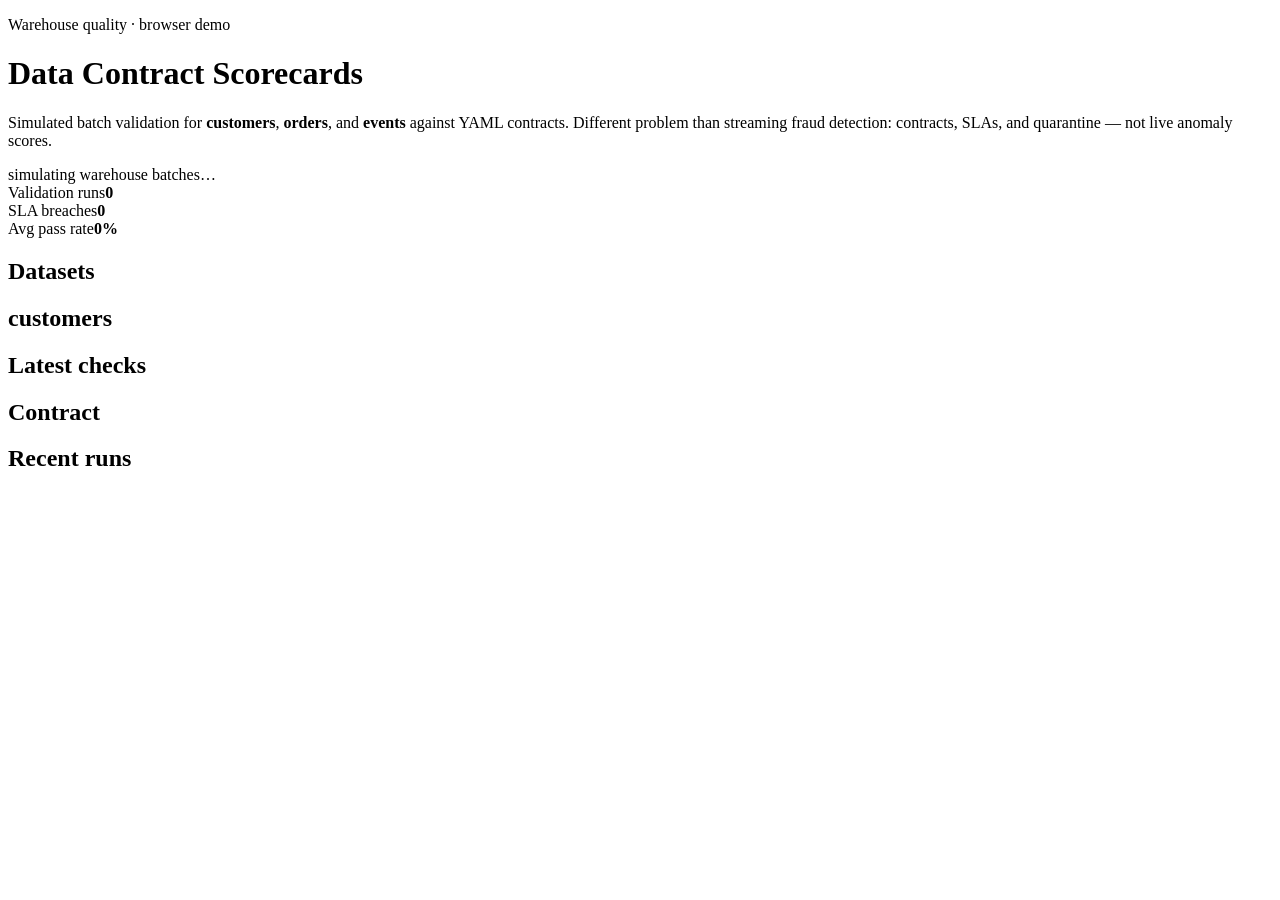
==== commit d935c1de: "Redesign as warehouse data-contract scorecards, distinct from streaming fraud." ====
--- a/web/index.html
+++ b/web/index.html
@@ -3,93 +3,56 @@
 <head>
   <meta charset="UTF-8" />
   <meta name="viewport" content="width=device-width, initial-scale=1.0" />
-  <title>Data Quality Pipeline</title>
+  <title>Data Contract Scorecards</title>
   <link rel="icon" href="/favicon.svg" type="image/svg+xml" />
   <link rel="stylesheet" href="/styles.css" />
+  <link rel="preconnect" href="https://fonts.googleapis.com" />
+  <link rel="preconnect" href="https://fonts.gstatic.com" crossorigin />
+  <link href="https://fonts.googleapis.com/css2?family=IBM+Plex+Mono:wght@400;600&family=IBM+Plex+Sans:wght@400;500;600;700&display=swap" rel="stylesheet" />
 </head>
 <body>
-  <div class="bg-art" aria-hidden="true">
-    <svg viewBox="0 0 1440 720" preserveAspectRatio="xMidYMin slice">
-      <defs>
-        <linearGradient id="stream" x1="0" y1="0" x2="1" y2="1">
-          <stop offset="0%" stop-color="#3dd6c6" stop-opacity="0.22" />
-          <stop offset="100%" stop-color="#3dd6c6" stop-opacity="0" />
-        </linearGradient>
-      </defs>
-      <path fill="none" stroke="url(#stream)" stroke-width="1.6"
-        d="M-40 120 C 180 40, 320 220, 520 140 S 860 40, 1100 180 S 1380 80, 1520 160" />
-    </svg>
+  <div class="shell">
+    <header class="topbar">
+      <div>
+        <p class="eyebrow">Warehouse quality · browser demo</p>
+        <h1>Data Contract Scorecards</h1>
+        <p class="sub">Simulated batch validation for <strong>customers</strong>, <strong>orders</strong>, and <strong>events</strong> against YAML contracts. Different problem than streaming fraud detection: contracts, SLAs, and quarantine — not live anomaly scores.</p>
+      </div>
+      <div class="badge" id="status">simulating warehouse batches…</div>
+    </header>
+
+    <section class="summary">
+      <article class="stat"><span>Validation runs</span><strong id="sumRuns">0</strong></article>
+      <article class="stat"><span>SLA breaches</span><strong id="sumBreaches">0</strong></article>
+      <article class="stat"><span>Avg pass rate</span><strong id="sumPass">0%</strong></article>
+    </section>
+
+    <div class="layout">
+      <aside class="side">
+        <h2>Datasets</h2>
+        <div id="datasetList"></div>
+      </aside>
+      <section class="main">
+        <h2 id="datasetTitle">customers</h2>
+        <div id="scorecard"></div>
+        <div class="grid-2">
+          <div class="panel">
+            <h2>Latest checks</h2>
+            <div id="checksWrap"></div>
+          </div>
+          <div class="panel">
+            <h2>Contract</h2>
+            <pre id="contractYaml"></pre>
+          </div>
+        </div>
+      </section>
+    </div>
+
+    <div class="panel" style="margin-top:16px">
+      <h2>Recent runs</h2>
+      <div id="runsWrap"></div>
+    </div>
   </div>
-
-  <header class="top">
-    <div class="brand">
-      <span class="logo" aria-hidden="true">
-        <svg viewBox="0 0 48 48">
-          <rect x="4" y="4" width="40" height="40" rx="12" fill="none" stroke="currentColor" stroke-width="1.6" />
-          <path d="M14 30 V18 h7 a5.5 5.5 0 0 1 0 11H14" fill="none" stroke="currentColor" stroke-width="2" />
-          <path d="M28 18h8M28 24h8M28 30h5" fill="none" stroke="currentColor" stroke-width="2" stroke-linecap="round" />
-        </svg>
-      </span>
-      <div>
-        <p class="eyebrow">Live demo</p>
-        <h1>Data Quality Pipeline</h1>
-        <p class="sub">In-browser simulation of batch checks (no Docker required)</p>
-      </div>
-    </div>
-    <div class="status ok" id="status">
-      <svg class="status-dot" viewBox="0 0 16 16" aria-hidden="true">
-        <circle cx="8" cy="8" r="4.5" fill="currentColor" />
-        <circle class="status-ring" cx="8" cy="8" r="6.5" fill="none" stroke="currentColor" stroke-width="1.2" />
-      </svg>
-      <span id="statusText">simulating batches…</span>
-    </div>
-  </header>
-
-  <section class="pipeline" aria-label="Pipeline flow">
-    <div class="pipe-step">Generator</div>
-    <svg class="pipe-arrow" viewBox="0 0 28 12" aria-hidden="true"><path d="M1 6h22M18 2l5 4-5 4" fill="none" stroke="currentColor" stroke-width="1.6" stroke-linecap="round" stroke-linejoin="round"/></svg>
-    <div class="pipe-step">Quality checks</div>
-    <svg class="pipe-arrow" viewBox="0 0 28 12" aria-hidden="true"><path d="M1 6h22M18 2l5 4-5 4" fill="none" stroke="currentColor" stroke-width="1.6" stroke-linecap="round" stroke-linejoin="round"/></svg>
-    <div class="pipe-step">Observability</div>
-  </section>
-
-  <section class="metrics">
-    <article class="metric tone-accent"><div class="metric-head"><span class="label">Runs</span></div><strong id="runsTotal">0</strong></article>
-    <article class="metric tone-accent"><div class="metric-head"><span class="label">Rows checked</span></div><strong id="rowsTotal">0</strong></article>
-    <article class="metric tone-warn"><div class="metric-head"><span class="label">Latest pass rate</span></div><strong id="passRate">0%</strong></article>
-    <article class="metric tone-accent"><div class="metric-head"><span class="label">Avg pass rate</span></div><strong id="avgPass">0%</strong></article>
-    <article class="metric tone-danger"><div class="metric-head"><span class="label">Failed checks</span></div><strong id="failedTotal">0</strong></article>
-    <article class="metric tone-accent"><div class="metric-head"><span class="label">Avg run latency</span></div><strong id="avgDuration">0 ms</strong></article>
-  </section>
-
-  <section class="grid">
-    <div class="panel">
-      <h2>Latest checks</h2>
-      <div class="table-wrap">
-        <table>
-          <thead><tr><th>Check</th><th>Status</th><th>Metric</th><th>Detail</th></tr></thead>
-          <tbody id="checksBody"></tbody>
-        </table>
-      </div>
-    </div>
-    <div class="panel">
-      <h2>Recent failures</h2>
-      <ul id="failList" class="anom-list"></ul>
-    </div>
-  </section>
-
-  <section class="grid" style="margin-top:16px">
-    <div class="panel" style="grid-column:1/-1;min-height:auto">
-      <h2>Recent runs</h2>
-      <div class="table-wrap">
-        <table>
-          <thead><tr><th>Batch</th><th>Rows</th><th>Pass rate</th><th>Failed</th><th>Latency</th><th>When</th></tr></thead>
-          <tbody id="runsBody"></tbody>
-        </table>
-      </div>
-    </div>
-  </section>
-
   <script src="/app.js"></script>
 </body>
 </html>
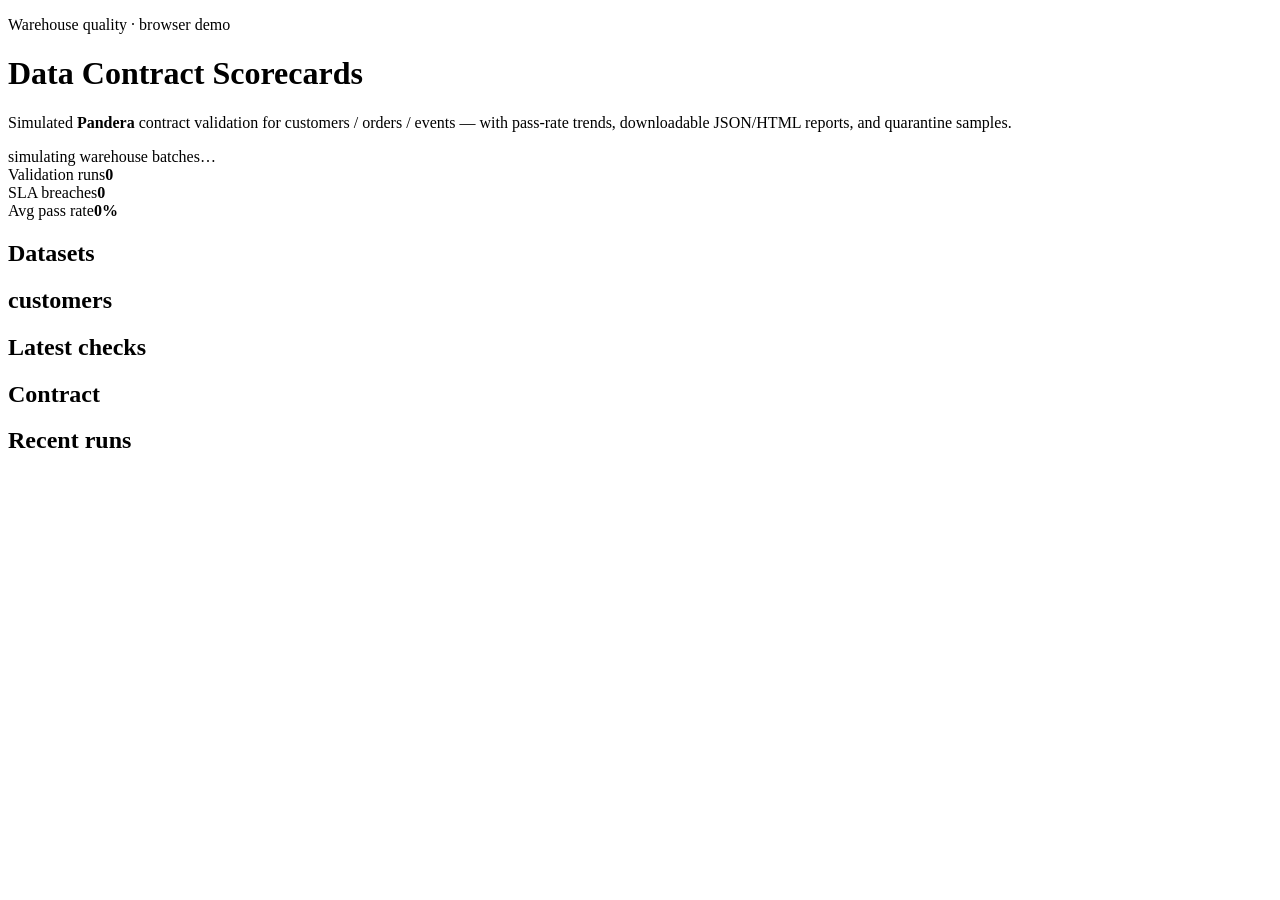
==== commit 3cd4b99b: "Add Pandera engine, downloadable reports, pass-rate trends, and CI fixtures." ====
--- a/web/index.html
+++ b/web/index.html
@@ -16,7 +16,7 @@
       <div>
         <p class="eyebrow">Warehouse quality · browser demo</p>
         <h1>Data Contract Scorecards</h1>
-        <p class="sub">Simulated batch validation for <strong>customers</strong>, <strong>orders</strong>, and <strong>events</strong> against YAML contracts. Different problem than streaming fraud detection: contracts, SLAs, and quarantine — not live anomaly scores.</p>
+        <p class="sub">Simulated <strong>Pandera</strong> contract validation for customers / orders / events — with pass-rate trends, downloadable JSON/HTML reports, and quarantine samples.</p>
       </div>
       <div class="badge" id="status">simulating warehouse batches…</div>
     </header>
